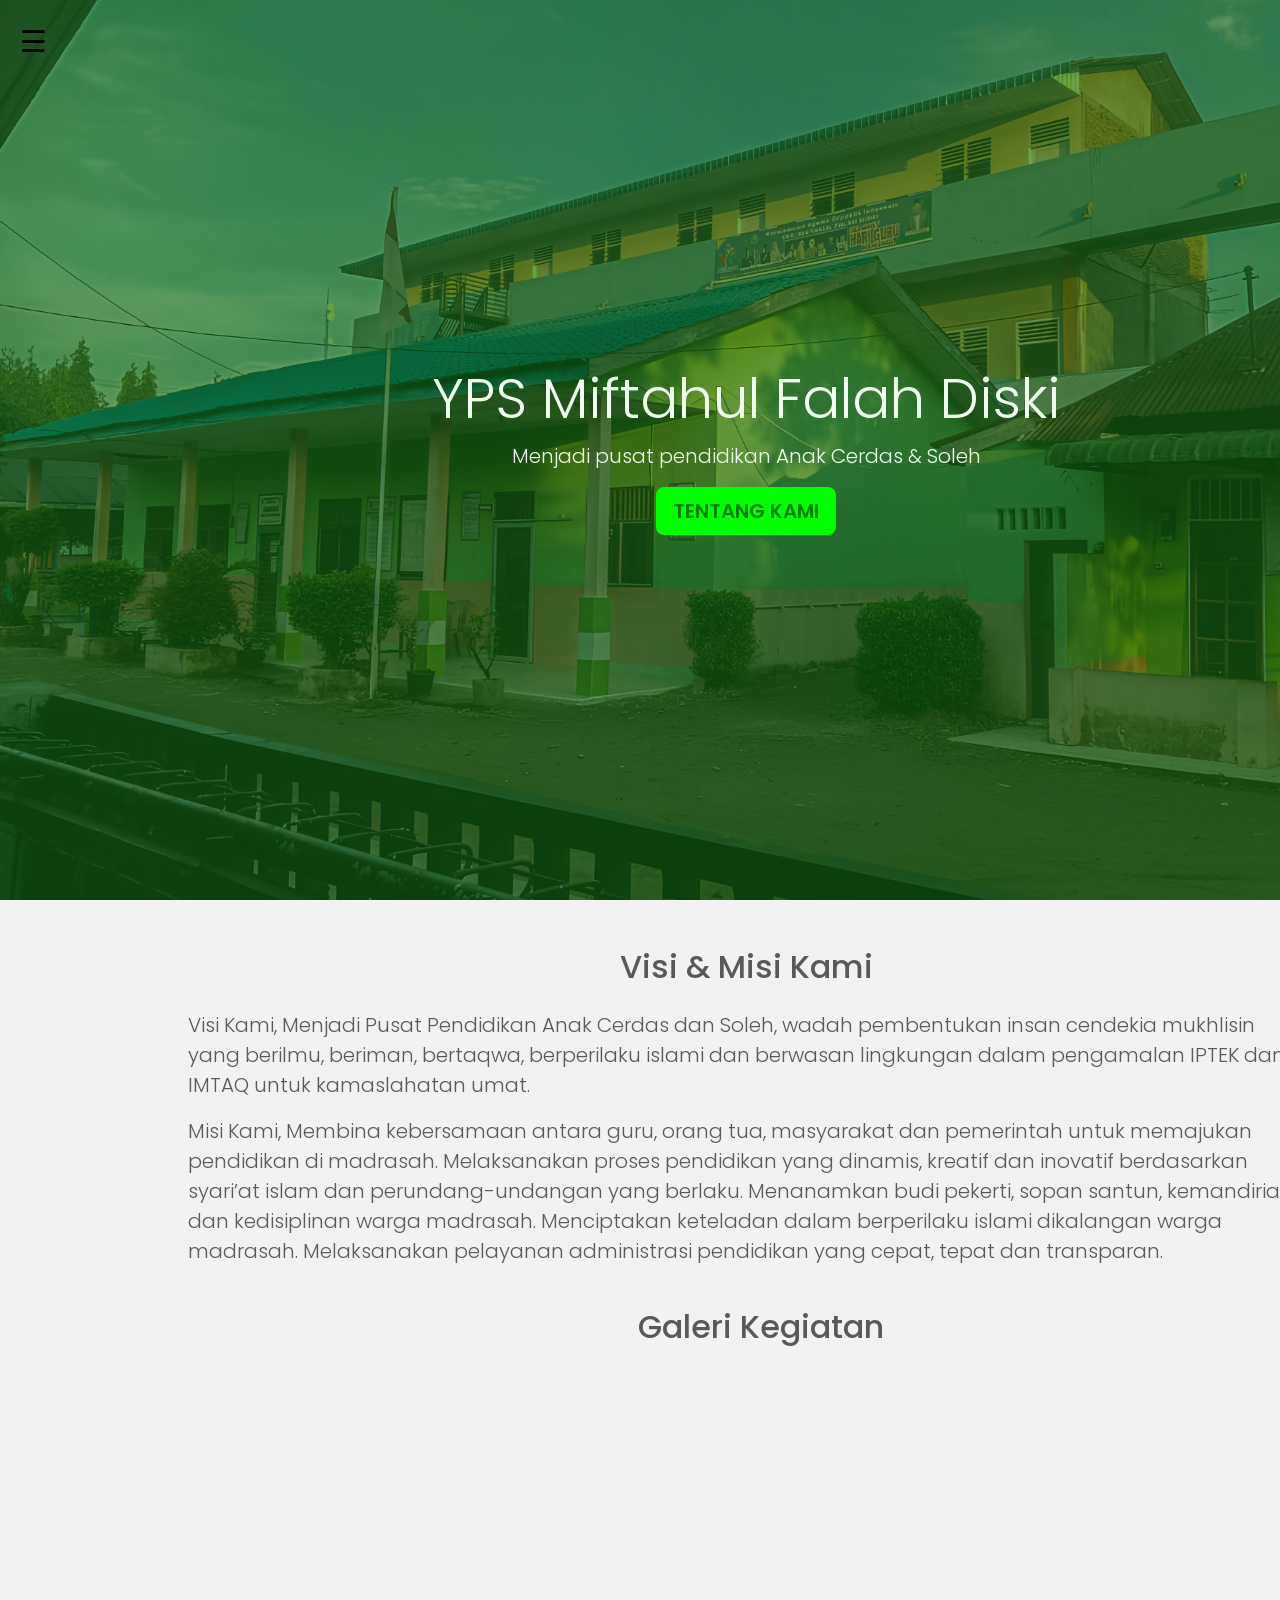
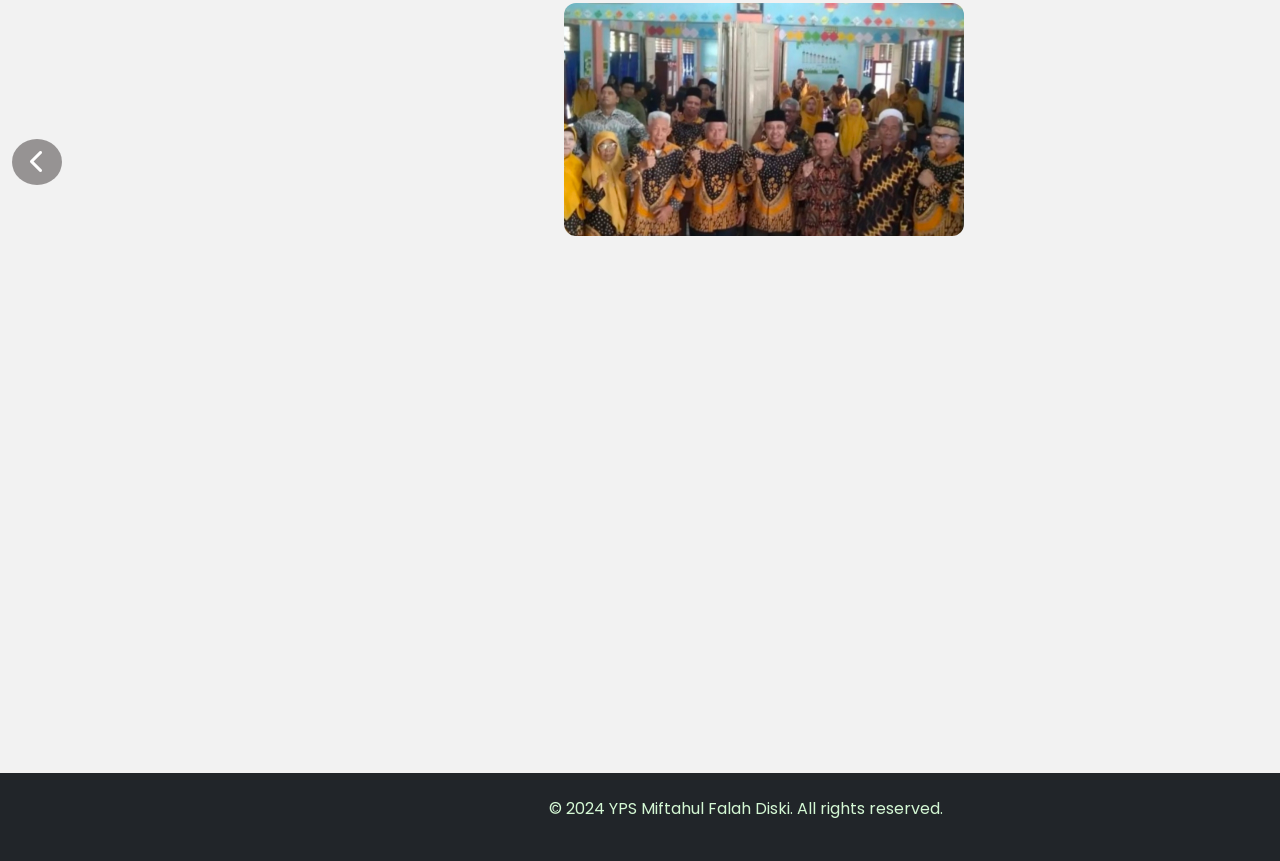
==== index.html @ b6b0d64b "proyek11" ====
<!DOCTYPE html>
<html lang="en">

<head>
    <meta charset="UTF-8">
    <meta name="viewport" content="width=device-width, initial-scale=1.0">
    <title>YPS Miftahul Falah Diski</title>
    <link href="https://cdn.jsdelivr.net/npm/bootstrap@5.3.0/dist/css/bootstrap.min.css" rel="stylesheet" />
    <link href="https://fonts.googleapis.com/css2?family=Poppins:wght@400;600;700&display=swap" rel="stylesheet">
    <link rel="stylesheet" href="assets/style/style.css">
    <link href="https://cdnjs.cloudflare.com/ajax/libs/font-awesome/6.0.0-beta3/css/all.min.css" rel="stylesheet">
</head>

<body>
    <div id="main">
        <span id="openBtn" style="font-size:30px;cursor:pointer;color: rgb(0, 0, 0);" onclick="openNav()">&#9776;</span>

        <!-- Loading Animation -->
        <div id="loading" class="loading">
            <div class="loading-bar"></div>
        </div>

        <div class="d-flex">
            <div id="mySidenav" class="sidenav">
                <a href="#" class="sidebar-link py-3 px-4">Beranda</a>
                <a href="#profile-sekolah" class="sidebar-link  py-3 px-4">Profil Sekolah</a>
                <a href="#siswa" class="sidebar-link  py-3 px-4">Siswa</a>
                <a href="#galeri" class="sidebar-link  py-3 px-4">Galeri Kegiatan</a>
            </div>

            <!-- Content Area -->
            <div class="content flex-grow-1">
                <div class="cover-section text-center ">
                    <div class="container">
                        <h1 class="display-4 font-weight-bold">YPS Miftahul Falah Diski</h1>
                        <p class="lead">Menjadi pusat pendidikan Anak Cerdas & Soleh</p>
                        <a href="#profile-sekolah" class="btn btn-lg font-weight-bold">TENTANG KAMI</a>
                    </div>
                </div>

                <!-- Profil Sekolah Section -->
                <section id="profile-sekolah" class="profile-sekolah py-5">
                    <div class="container">
                        <h2 class="text-center mb-4">Visi & Misi Kami</h2>
                        <div class="row">
                            <div class="text-justify">
                                <p class="lead fade-in">Visi Kami, Menjadi Pusat Pendidikan Anak Cerdas dan Soleh, wadah
                                    pembentukan insan cendekia
                                    mukhlisin yang berilmu, beriman, bertaqwa, berperilaku islami dan berwasan
                                    lingkungan dalam pengamalan IPTEK dan IMTAQ untuk kamaslahatan umat.</p>
                            </div>
                        </div>
                        <div class="row">
                            <div class="text-justify">
                                <p class="lead fade-in">Misi Kami, Membina kebersamaan antara guru, orang tua,
                                    masyarakat dan pemerintah untuk
                                    memajukan pendidikan di madrasah. Melaksanakan proses pendidikan yang dinamis,
                                    kreatif dan inovatif berdasarkan
                                    syari’at islam dan perundang-undangan yang berlaku. Menanamkan budi pekerti, sopan
                                    santun, kemandirian dan kedisiplinan warga
                                    madrasah. Menciptakan keteladan dalam berperilaku islami dikalangan warga madrasah.
                                    Melaksanakan pelayanan administrasi pendidikan yang cepat, tepat dan transparan.</p>
                            </div>
                        </div>
                    </div>
                </section>

                <section id="galery-kegiatan" class="galery py-5">
                    <h2 class="text-center-galery">Galeri Kegiatan</h2>
                    <div class="d-flex justify-content-center align-items-center position-relative">
                        <span id="prevBtn" class="arrow-btn">
                            <i class="fas fa-chevron-left"></i>
                        </span>
                        <div class="card-container">
                            <div class="card-content-container d-flex">
                                <!-- First Card -->
                                <article class="card-article">
                                    <img src="/assets/img/kegiatan4.jpg" alt="image 1" class="card-img">
                                    <div class="card-description-container">
                                        <span class="card-description">Kegiatan Rapat Kerja Pembina</span>
                                        <h2 class="card-title">Sumatera Utara 2024</h2>
                                        <a href="#" class="card-button">Read More</a>
                                    </div>
                                </article>
                
                                <!-- Second Card -->
                                <article class="card-article">
                                    <img src="/assets/img/kegiatan2.jpg" alt="image 2" class="card-img">
                                    <div class="card-description-container">
                                        <span class="card-description">Kegiatan Keagamaan</span>
                                        <h2 class="card-title">Sumatera Utara 2024</h2>
                                        <a href="#" class="card-button">Read More</a>
                                    </div>
                                </article>
                
                                <!-- Third Card -->
                                <article class="card-article">
                                    <img src="/assets/img/kegiatan3.jpg" alt="image 3" class="card-img">
                                    <div class="card-description-container">
                                        <span class="card-description">Kegiatan Kambera</span>
                                        <h2 class="card-title">Sumareta Utara 2024</h2>
                                        <a href="#" class="card-button">Read More</a>
                                    </div>
                                </article>
                            </div>
                        </div>
                        <span id="nextBtn" class="arrow-btn">
                            <i class="fas fa-chevron-right"></i>
                        </span>
                    </div>
                </section>
                
                
                <!-- Footer -->
                <footer class="text-center  py-4 bg-dark">
                    <p>&copy; 2024 YPS Miftahul Falah Diski. All rights reserved.</p>
                </footer>
            </div>
        </div>

        <script src="https://cdn.jsdelivr.net/npm/bootstrap@5.3.0/dist/js/bootstrap.bundle.min.js"></script>
        <script src="script.js"></script>
</body>

</html>
---- assets/style/style.css ----
/*=============== GOOGLE FONTS ===============*/
@import url("https://fonts.googleapis.com/css2?family=Poppins:wght@400;500&display=swap");
/* test font */
@import url('https://fonts.googleapis.com/css2?family=Inter:opsz,wght@14..32,100..900&display=swap');
/*=============== VARIABLES CSS ===============*/
:root {
  /*========== Colors ==========*/
  --first-color: hsl(82, 60%, 28%);
  --title-color: hsl(0, 0%, 15%);
  --text-color: hsl(0, 0%, 35%);
  --body-color: hsl(0, 0%, 95%);
  --container-color: hsl(0, 0%, 100%);

  /*========== Font and typography ==========*/
  --body-font: "Poppins", sans-serif;
}

/*========== Responsive typography ==========*/
@media screen and (min-width: 1120px) {
  :root {
    --h2-font-size: 1.5rem;
    --small-font-size: .875rem;
  }
}

/*=============== BASE ===============*/
* {
  box-sizing: border-box;
  padding: 0;
  margin: 0;
}

body {
  font-family: var(--body-font);
  background-color: var(--body-color);
  color: var(--text-color);
  transition: background-color .5s;
  overflow-x: hidden;
}



/*=============== CARD SECTION (Updated) ===============*/
.card-container {
  transform: translate(0px, -130px);
  display: grid;
  place-items: center;
  margin-inline: 1.5rem;
  padding-block: 5rem;
  margin-left:-5px ;
  
}

.card-content-container {
  display: flex;
  transition: transform 0.5s ease-in-out;
}


.card-content-container {
  display: grid;
  row-gap: 3.5rem;
}

.card-article {
  position: relative;
  overflow: hidden;
}

.card-description-container {
  width: 310px;
  background-color: var(--container-color);
  padding: 1.5rem 2rem;
  box-shadow: 0 8px 24px hsla(0, 0%, 0%, .15);
  border-radius: 1rem;
  position: absolute;
  bottom: -11rem;
  left: 0;
  right: 0;
  margin-inline: auto;
  opacity: 0;
  transition: opacity 1s 1s;
}

.card-description {
  display: block;
  font-size: var(--small-font-size);
  margin-bottom: .25rem;
}

.card-title {
  font-size: var(--h2-font-size);
  font-weight: 500;
  color: var(--title-color);
  margin-bottom: .75rem;
}

.card-button {
  text-decoration: none;
  font-size: var(--small-font-size);
  font-weight: 500;
  color: var(--first-color);
}

.card-button:hover {
  text-decoration: underline;
}

/* Card hover animations */
.card-article:hover .card-description-container {
  animation: show-description 1s forwards;
  opacity: 1;
  transition: opacity .3s;
}

.card-article:hover {
  animation: remove-overflow 2s forwards;
}

.card-article:not(:hover) {
  animation: show-overflow 2s forwards;
}

.card-article:not(:hover) .card-description-container {
  animation: remove-description 1s forwards;
}

/* Card animation */
@keyframes show-description {
  50% {
    transform: translateY(-10rem);
  }

  100% {
    transform: translateY(-7rem);
  }
}

@keyframes remove-overflow {
  to {
    overflow: initial;
  }
}

@keyframes remove-description {
  0% {
    transform: translateY(-7rem);
  }

  50% {
    transform: translateY(-10rem);
  }

  100% {
    transform: translateY(.5rem);
  }
}

@keyframes show-overflow {
  0% {
    overflow: initial;
    pointer-events: none;
  }

  50% {
    overflow: hidden;
  }
}

/*=============== BREAKPOINTS ===============*/
/* For small devices */
@media screen and (max-width: 340px) {
  .card-container {
    margin-inline: 1rem;
    transform: translate(0px, -130px);
  }
  .card-description-container {
    width: 250px;
    padding: 1rem;
  }

  .card-description-container{
  }
}

.card-description-container {
  width: 220px; /* Ukuran lebih kecil */
  background-color: var(--container-color);
  padding: 1rem 1.5rem; /* Padding disesuaikan */
  box-shadow: 0 4px 16px hsla(0, 0%, 0%, 0.1); /* Bayangan lebih ringan */
  border-radius: 0.75rem;
  position: absolute;
  bottom: -12rem; /* Posisi lebih dekat */
  left: 0;
  right: 0;
  margin-inline: auto;
  opacity: 0;
  transition: opacity 0.8s 0.5s; /* Peralihan lebih cepat */
}

@media screen and (min-width: 768px) {
  .card-description-container {
    width: 300px; /* Lebih besar untuk layar menengah */
    padding: 1.25rem 1.75rem;
    bottom: -9rem;
  }
}

@media screen and (min-width: 1190px) {
  .card-description-container {
    width: 320px; /* Ukuran sesuai layar besar */
    left: 500px; /* Penyesuaian posisi */
    bottom: 8;
  }
}


/* For medium devices */
@media screen and (min-width: 768px) {
  .card-content-container {
    grid-template-columns: repeat(2, 1fr);
    column-gap: 1.5rem;    
  }

  

  .sidenav {
    width: 100%;
  }


  
}



.text-center h2{
  position: relative;
  top: 500px;
}

.text-center-galery{
 position: relative;
 top: -70px;
 text-align: center;
}

.profile-sekolah {
  padding: 30px;
}

.cover-section {
  background: url('/assets/img/gambar.jpg') no-repeat center center/cover;
  height: 100vh;
  display: flex;
  justify-content: center;
  align-items: center;
  position: relative;
}

.cover-section .btn {
  background-color: #00ff00;
  color: green;
  font-weight: 600;
}

.cover-section::before {
  content: '';
  position: absolute;
  top: 0;
  left: 0;
  right: 0;
  bottom: 0;
  background: rgba(15, 102, 15, 0.6);
  z-index: 1;
}

.cover-section .container {
  z-index: 2;
  color: #f0fff0;
}

footer {
  background-color: #2e8b57;
  color: #d4f8d4;
  padding: 10px;
  text-align: center;
}

.galeri h2 {
  color: black;
  
}

#Kegiatan-img {
  max-width: 539px;
}

#galery-kegiatan {
  margin-left: 30px;
}

.custom-card {
  border: none;
  display: inline-block;
  border-radius: 10px;
  overflow: hidden;
  box-shadow: 0 4px 6px rgba(0, 0, 0, 0.1);
  margin: 7px;
  width: 400px;
}

/* hapus */

.date-badge {
  top: 10px;
  right: 10px;
  background-color: #17a2b8;
  color: white;
  border-radius: 8px;
  text-align: center;
  padding: 4px 8px;
  font-weight: bold;
}

.date-badge .date-day {
  font-size: 1.5rem;
  display: block;
  line-height: 1.2;
}

.date-badge .date-month {
  font-size: 0.8rem;
  text-transform: uppercase;
}

.card-author {
  font-size: 0.9rem;
  font-weight: bold;
}

.card-text {
  margin-top: 10px;
  margin-bottom: 15px;
}

/* sini mgkn */

#openBtn {
  position: fixed;
  top: 20px;
  left: 20px;
  z-index: 1000;
  /* Menjaga agar tombol tetap di atas konten lain */
}

.sidenav {
  height: 100%;
  width: 0;
  position: fixed;
  z-index: 999;
  top: 0;
  left: 0;
  background: rgb(12, 87, 59);
  overflow-x: hidden;
  transition: 0.5s;
  padding-top: 60px;
}

.sidenav a {
  padding: 8px 8px 8px 32px;
  text-decoration: none;
  font-size: 25px;
  color: whitesmoke;
  display: block;
  transition: 0.3s;
  font-weight: 100;
}

.sidenav a:hover {
  color: #f1f1f1;
}

.sidenav .closebtn {
  position: absolute;
  top: 0;
  right: 2/5px;
  font-size: 36px;
  margin-left: 50px;
}

#main {
  transition: margin-left .5s;
}

@media screen and (max-width: 390px) {
 .sidenav{
  align-items: none;
  display: none;
 }

 .sidebar{
  align-items: none;
  display: none;
 }

  .card-img{
    position: relative;
    width: 92%;    
  }

  .card-article{

  }
}

.card-list .card-item .card-link{
  width: 400px;
  display: block;
  background-color: #e87878;
  padding: 18px;
  border-radius: 12px;
  text-decoration: none;
  box-shadow: 0 10px 10px 10px rgba(0, 0, 0, 0.5);
}

.card-list .card-item{
  list-style: none;
}

.card-link .card-item .card-image{
   width: 100%;
   aspect-ratio: 16 / 9;
   object-fit: cover;
   border-radius: 10px;
}

.card-list .card-link .badge{
  color: #5372F0;
  padding: 8px 16px;
  font-size: 0.95rem;
  font-weight: 500;
  background: #DDE4FF;
  width: fit-content;
  margin: 16px 0 18px ;
  border-radius: 25px;
}

.card-list .card-link .card-title{
  font-size: 1.19rem;
  color: #000;
  font-weight: 600;
}

.card-list .card-link .card-button{
  height: 35px;
  width: 35px;
  color: #5372F0;
  border-radius: 50%;
  margin: 30px 0 5px;
  background: none;
  cursor: pointer;
  border: 2px solid #5372F0;
  transform: rotate(-45deg);
}

/* lain */

.card-container {
  width: 100%;
  max-width: 90%; /* Sesuaikan untuk layar lebar */
  overflow: hidden; /* Tetap menyembunyikan elemen di luar */
  position: relative;
}

.card-content-container {
  display: flex;
  gap: -4rem;
  transition: transform 1s ease-in-out;
  will-change: transform; /* Optimalisasi performa */
}

.card-article {
  flex: 0 0 100%; /* Ukuran card penuh dalam container */
  max-width: 100%; /* Responsif untuk layar kecil */
  text-align: center;
}

.arrow-btn {
  position: absolute;
  top: 0%;
  transform: translateY(-50%);
  background-color: rgba(60, 54, 54, 0.5);
  color: white;
  font-size: 1.5rem;
  padding: 5px;
  border-radius: 50%;
  cursor: pointer;
  z-index: 10;
}

.arrow-btn:hover {
  background-color: rgba(0, 0, 0, 0.8);
}

#prevBtn {
  left: -18px;
  width: 55px;
  text-align: center;
  position: relative;
  top: -90px;

}

#nextBtn {
  right: 10px;
  width: 55px;
  text-align: center;
  position: relative;
  top: -90px;
}



.card-img{
  border-radius: 12px;
}

@media screen and (min-width: 1190px) {
    .card-img{
      width: 400px;
      position: relative;
      top: 50px;
      border-radius: 12px;
    }

    .card-description-container{
      position: relative;
      left: 427px;
    }

    #nextBtn {
      right: 35px;
    
    }

    .card-container {
      margin-left: 2%;
      height: 100vh;
    }
  
    .card-content-container {
      grid-template-columns: repeat(3, 1fr);
      margin-right: 20px;
    }
  
    .card-description-container {
      margin-left: 35px;
      width: 385px;
      padding-inline: 2.5rem;
    }
 }
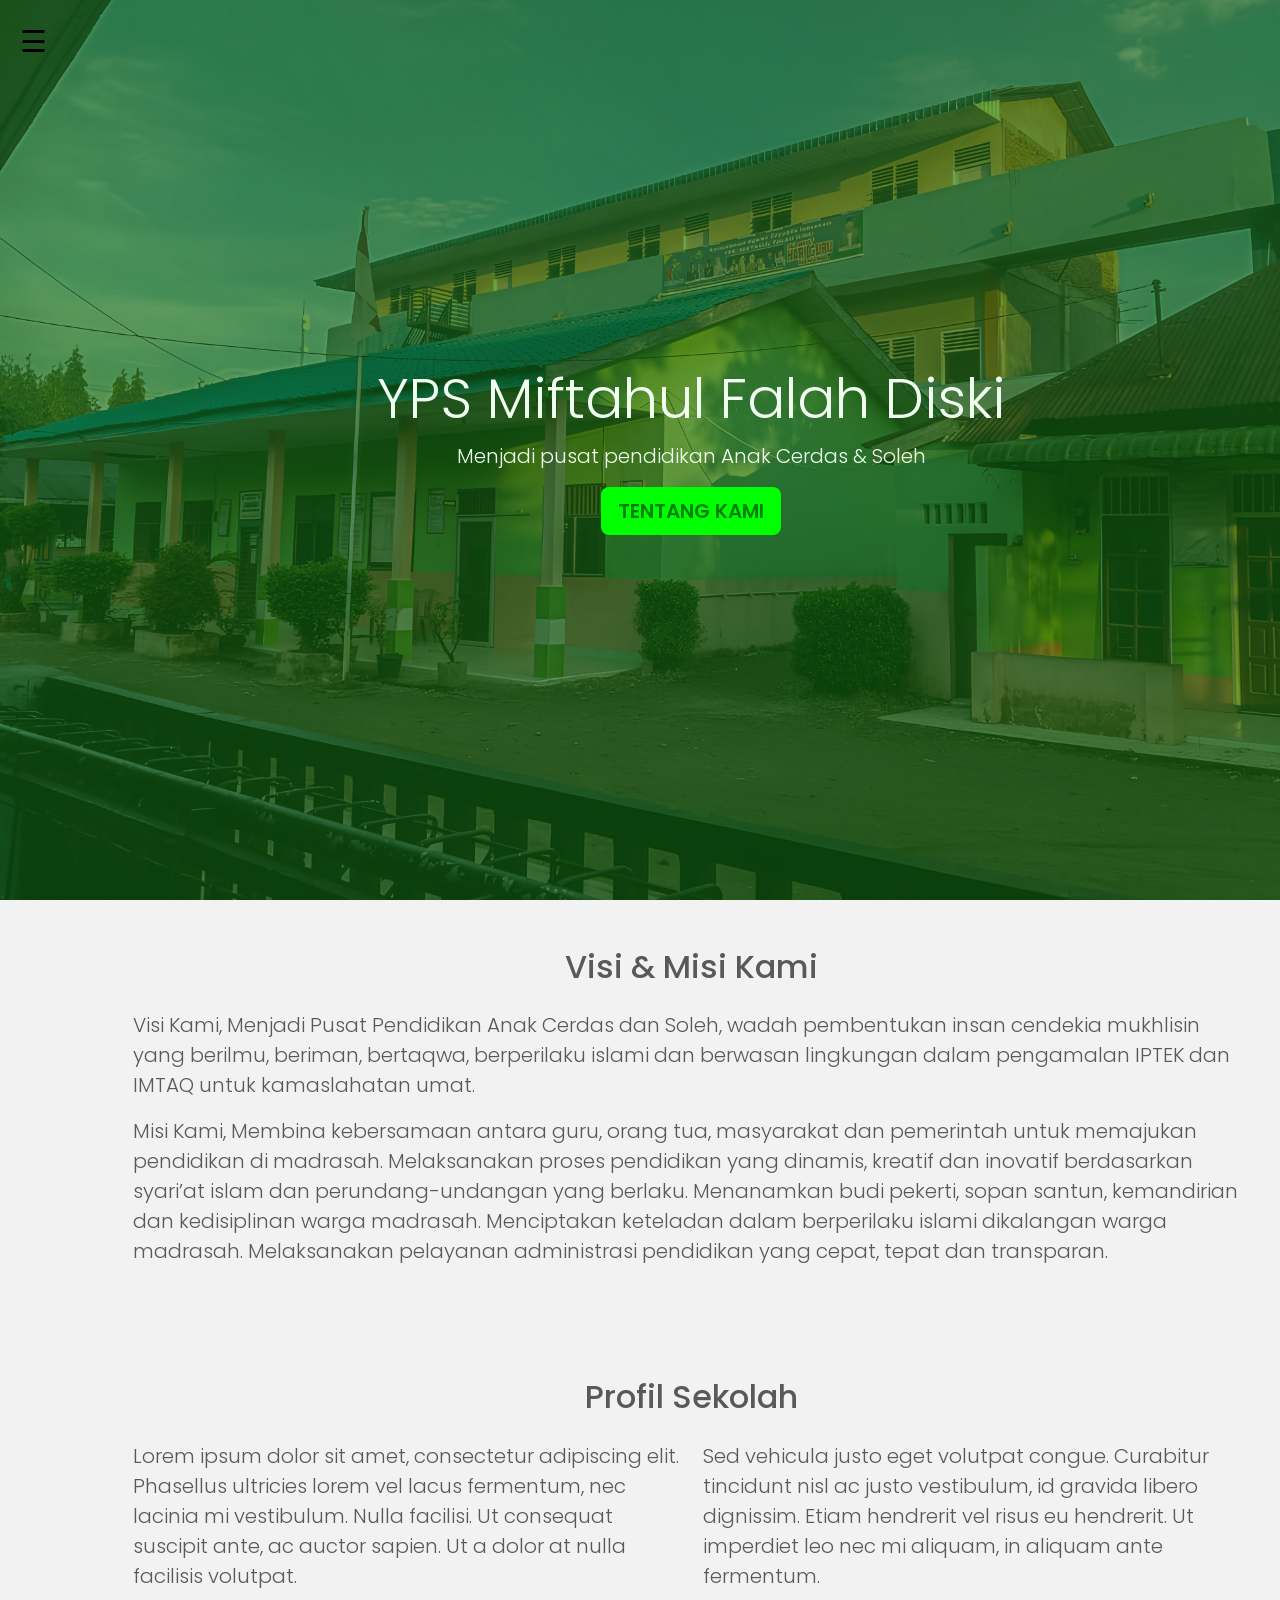
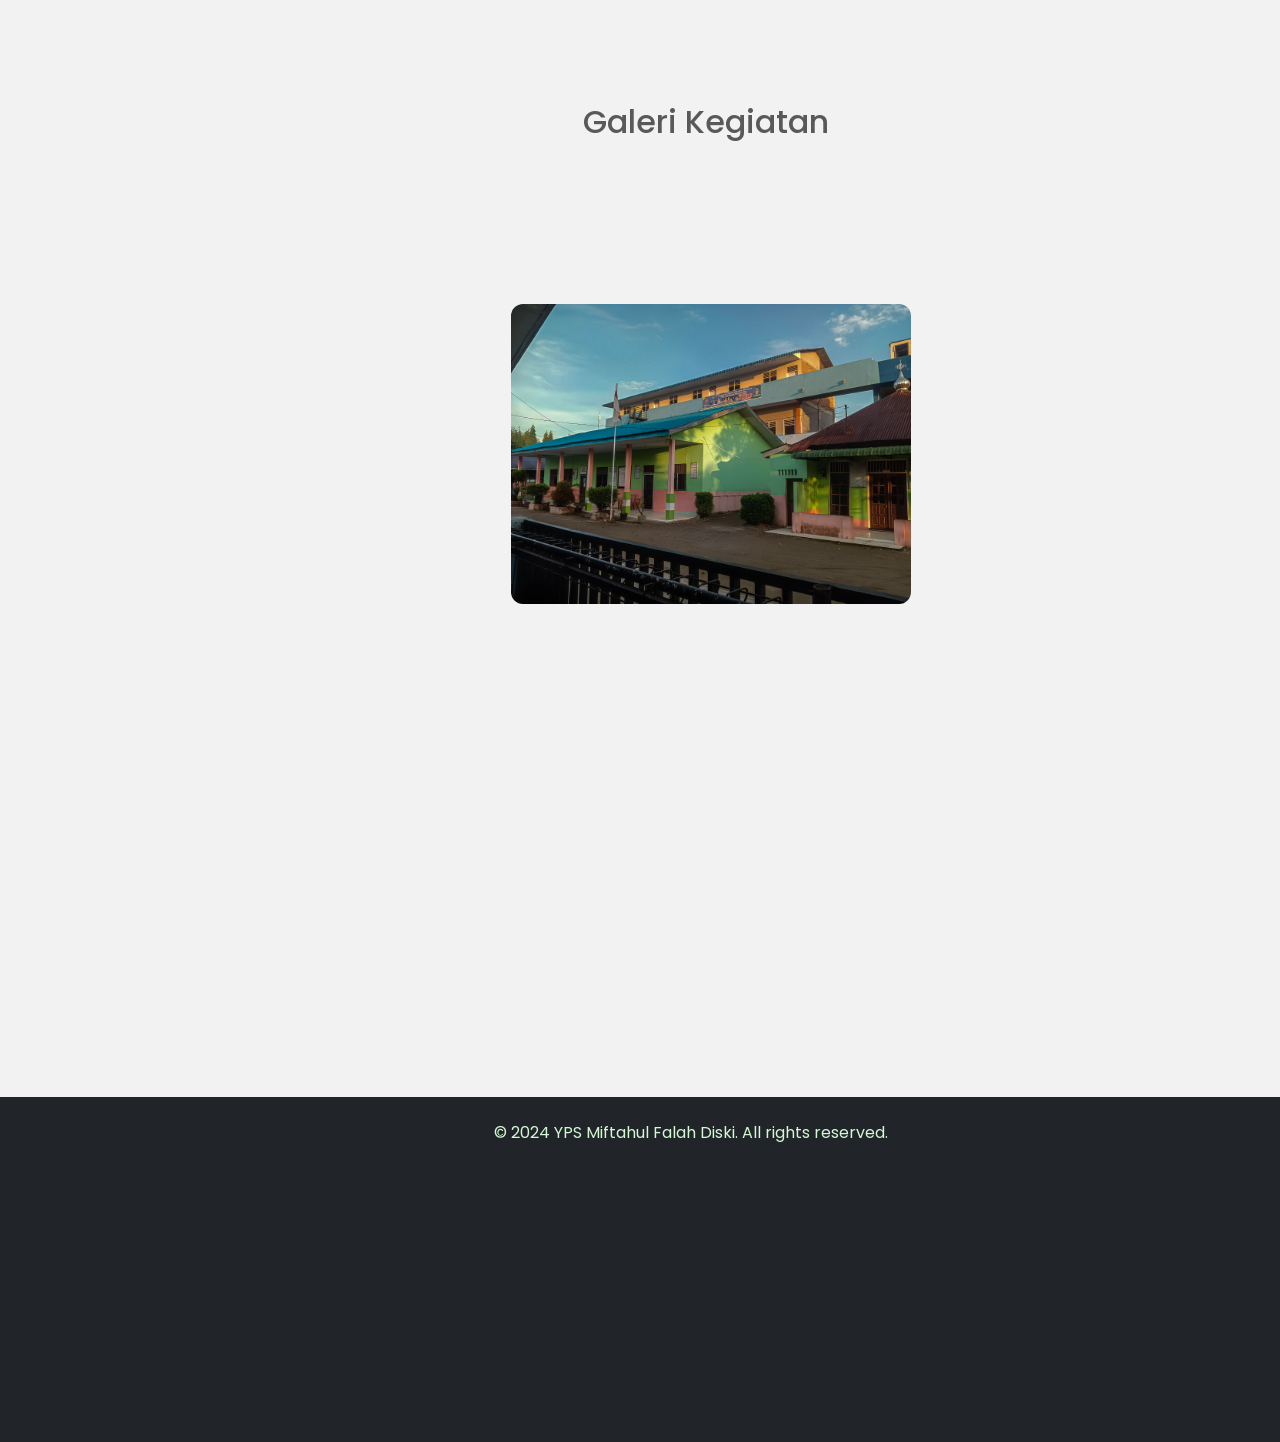
==== commit 418c2616: "footer" ====
--- a/index.html
+++ b/index.html
@@ -30,7 +30,7 @@
 
             <!-- Content Area -->
             <div class="content flex-grow-1">
-                <div class="cover-section text-center ">
+                <div class="cover-section text-center">
                     <div class="container">
                         <h1 class="display-4 font-weight-bold">YPS Miftahul Falah Diski</h1>
                         <p class="lead">Menjadi pusat pendidikan Anak Cerdas & Soleh</p>
@@ -65,55 +65,65 @@
                     </div>
                 </section>
 
-                <section id="galery-kegiatan" class="galery py-5">
-                    <h2 class="text-center-galery">Galeri Kegiatan</h2>
-                    <div class="d-flex justify-content-center align-items-center position-relative">
-                        <span id="prevBtn" class="arrow-btn">
-                            <i class="fas fa-chevron-left"></i>
-                        </span>
-                        <div class="card-container">
-                            <div class="card-content-container d-flex">
-                                <!-- First Card -->
-                                <article class="card-article">
-                                    <img src="/assets/img/kegiatan4.jpg" alt="image 1" class="card-img">
-                                    <div class="card-description-container">
-                                        <span class="card-description">Kegiatan Rapat Kerja Pembina</span>
-                                        <h2 class="card-title">Sumatera Utara 2024</h2>
-                                        <a href="#" class="card-button">Read More</a>
-                                    </div>
-                                </article>
-                
-                                <!-- Second Card -->
-                                <article class="card-article">
-                                    <img src="/assets/img/kegiatan2.jpg" alt="image 2" class="card-img">
-                                    <div class="card-description-container">
-                                        <span class="card-description">Kegiatan Keagamaan</span>
-                                        <h2 class="card-title">Sumatera Utara 2024</h2>
-                                        <a href="#" class="card-button">Read More</a>
-                                    </div>
-                                </article>
-                
-                                <!-- Third Card -->
-                                <article class="card-article">
-                                    <img src="/assets/img/kegiatan3.jpg" alt="image 3" class="card-img">
-                                    <div class="card-description-container">
-                                        <span class="card-description">Kegiatan Kambera</span>
-                                        <h2 class="card-title">Sumareta Utara 2024</h2>
-                                        <a href="#" class="card-button">Read More</a>
-                                    </div>
-                                </article>
+                <section id="" class="profile-sekolah py-5">
+                    <div class="container">
+                        <h2 class="text-center mb-4">Profil Sekolah</h2>
+                        <div class="row">
+                            <div class="col-md-6">
+                                <p class="lead fade-in">Lorem ipsum dolor sit amet, consectetur adipiscing elit.
+                                    Phasellus ultricies lorem vel lacus fermentum, nec lacinia mi vestibulum. Nulla
+                                    facilisi. Ut consequat suscipit ante, ac auctor sapien. Ut a dolor at nulla
+                                    facilisis volutpat.</p>
+                            </div>
+                            <div class="col-md-6">
+                                <p class="lead fade-in">Sed vehicula justo eget volutpat congue. Curabitur tincidunt
+                                    nisl ac justo vestibulum, id gravida libero dignissim. Etiam hendrerit vel risus eu
+                                    hendrerit. Ut imperdiet leo nec mi aliquam, in aliquam ante fermentum.</p>
                             </div>
                         </div>
-                        <span id="nextBtn" class="arrow-btn">
-                            <i class="fas fa-chevron-right"></i>
-                        </span>
                     </div>
                 </section>
-                
-                
+
+                <section id="galery-kegiatan" class="galery py-5 ">
+                    <h2 class="text-center">Galeri Kegiatan</h2>
+                    <div class="card-container">
+                        <div class="card-content-container">
+                            <article class="card-article">
+                                <img src="/assets/img/gambar.jpg" alt="image" class="card-img">
+
+                                <div class="card-description-container">
+                                    <span class="card-description">Vancouver Mountains, Canada</span>
+                                    <h2 class="card-title">The Great Path</h2>
+                                    <a href="#" class="card-button">Read More</a>
+                                </div>
+                            </article>
+
+                            <article class="card-article">
+                                <img src="/assets/img/gambar.jpg" alt="image" class="card-img">
+
+                                <div class="card-description-container">
+                                    <span class="card-description">San Francisco, USA</span>
+                                    <h2 class="card-title">City Lights</h2>
+                                    <a href="#" class="card-button">Read More</a>
+                                </div>
+                            </article>
+
+                            <article class="card-article">
+                                <img src="/assets/img/gambar.jpg" alt="image" class="card-img">
+
+                                <div class="card-description-container">
+                                    <span class="card-description">San Francisco, USA</span>
+                                    <h2 class="card-title">City Lights</h2>
+                                    <a href="#" class="card-button">Read More</a>
+                                </div>
+                            </article>
+                        </div>
+                    </div>
+                </section>
                 <!-- Footer -->
                 <footer class="text-center  py-4 bg-dark">
                     <p>&copy; 2024 YPS Miftahul Falah Diski. All rights reserved.</p>
+                    <iframe src="https://www.google.com/maps/embed?pb=!1m14!1m8!1m3!1d15927.691931491338!2d98.5520034!3d3.6051062!3m2!1i1024!2i768!4f13.1!3m3!1m2!1s0x30312941ba62814f%3A0x29a9edb53d498e25!2sYPS%20Miftahul%20Falah%20Diski!5e0!3m2!1sid!2sid!4v1732156043352!5m2!1sid!2sid" width="400" height="250" style="border:0;" allowfullscreen="" loading="lazy" referrerpolicy="no-referrer-when-downgrade"></iframe>
                 </footer>
             </div>
         </div>
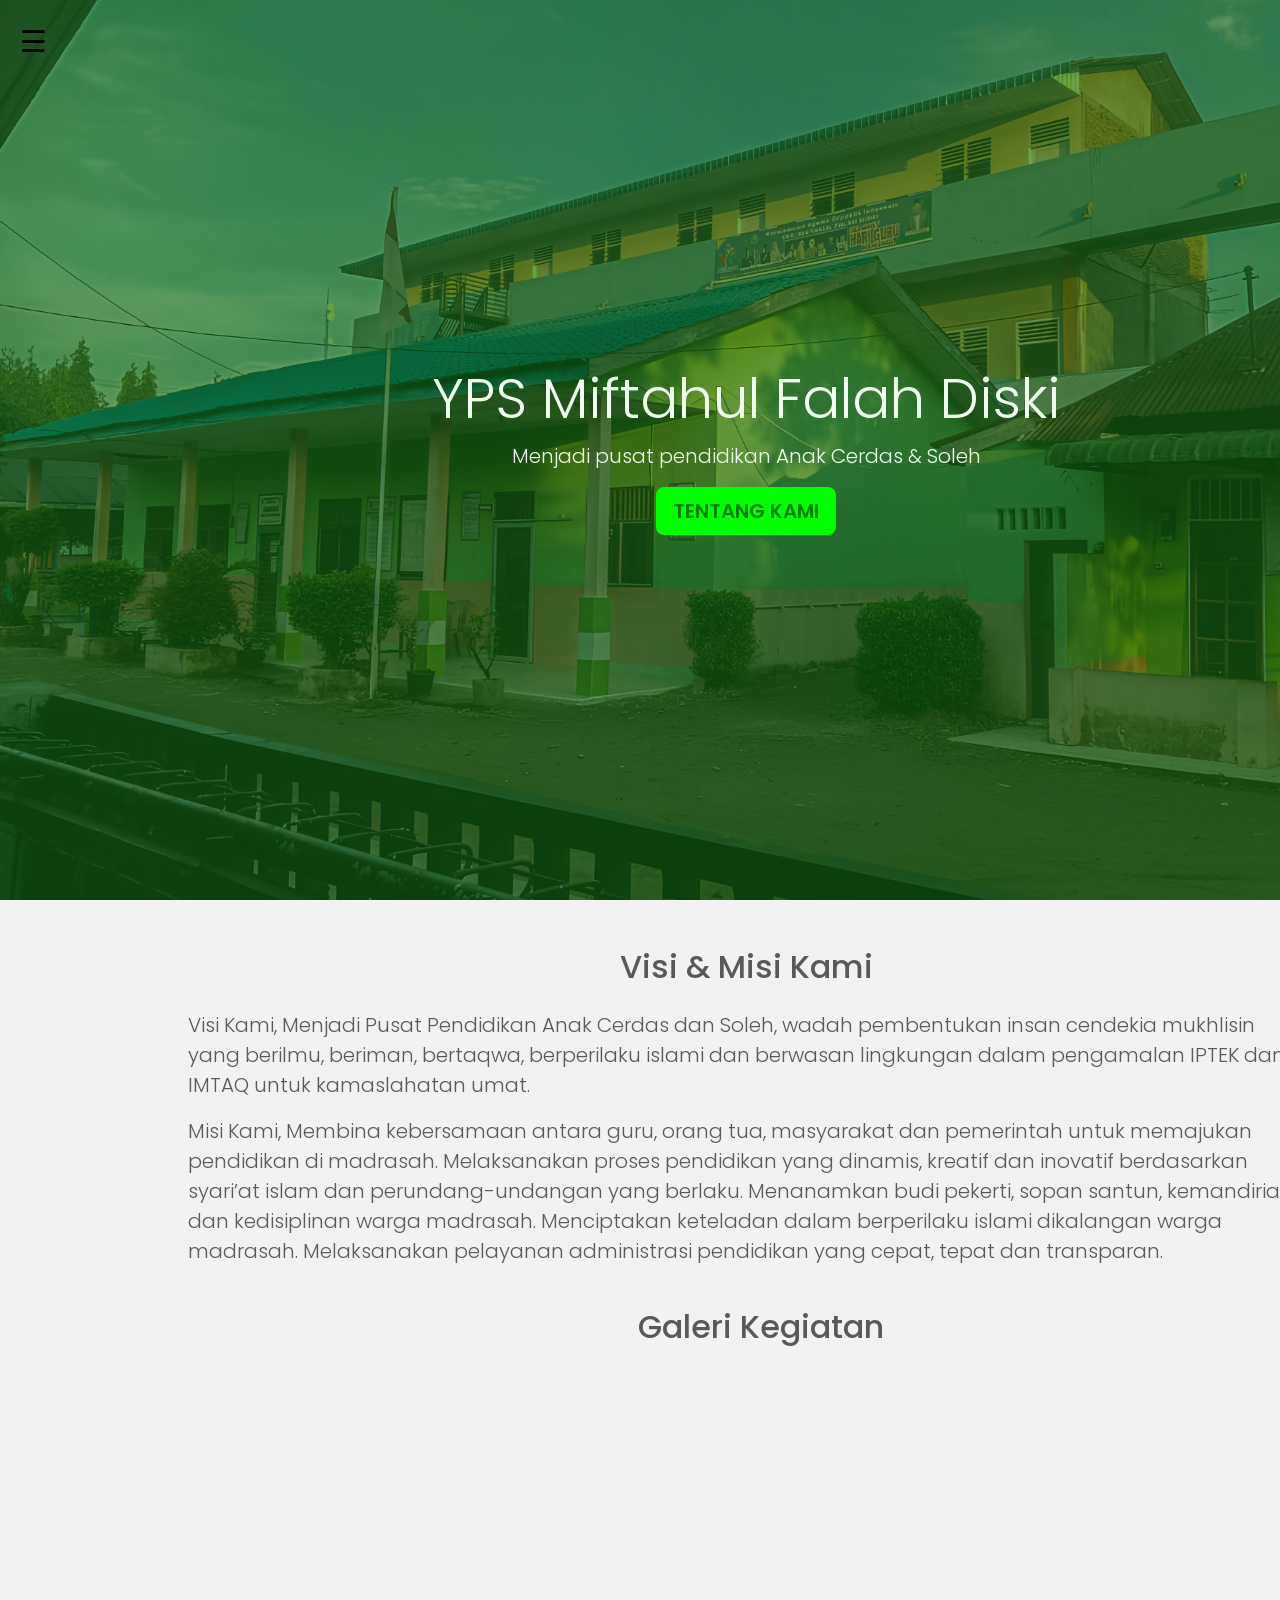
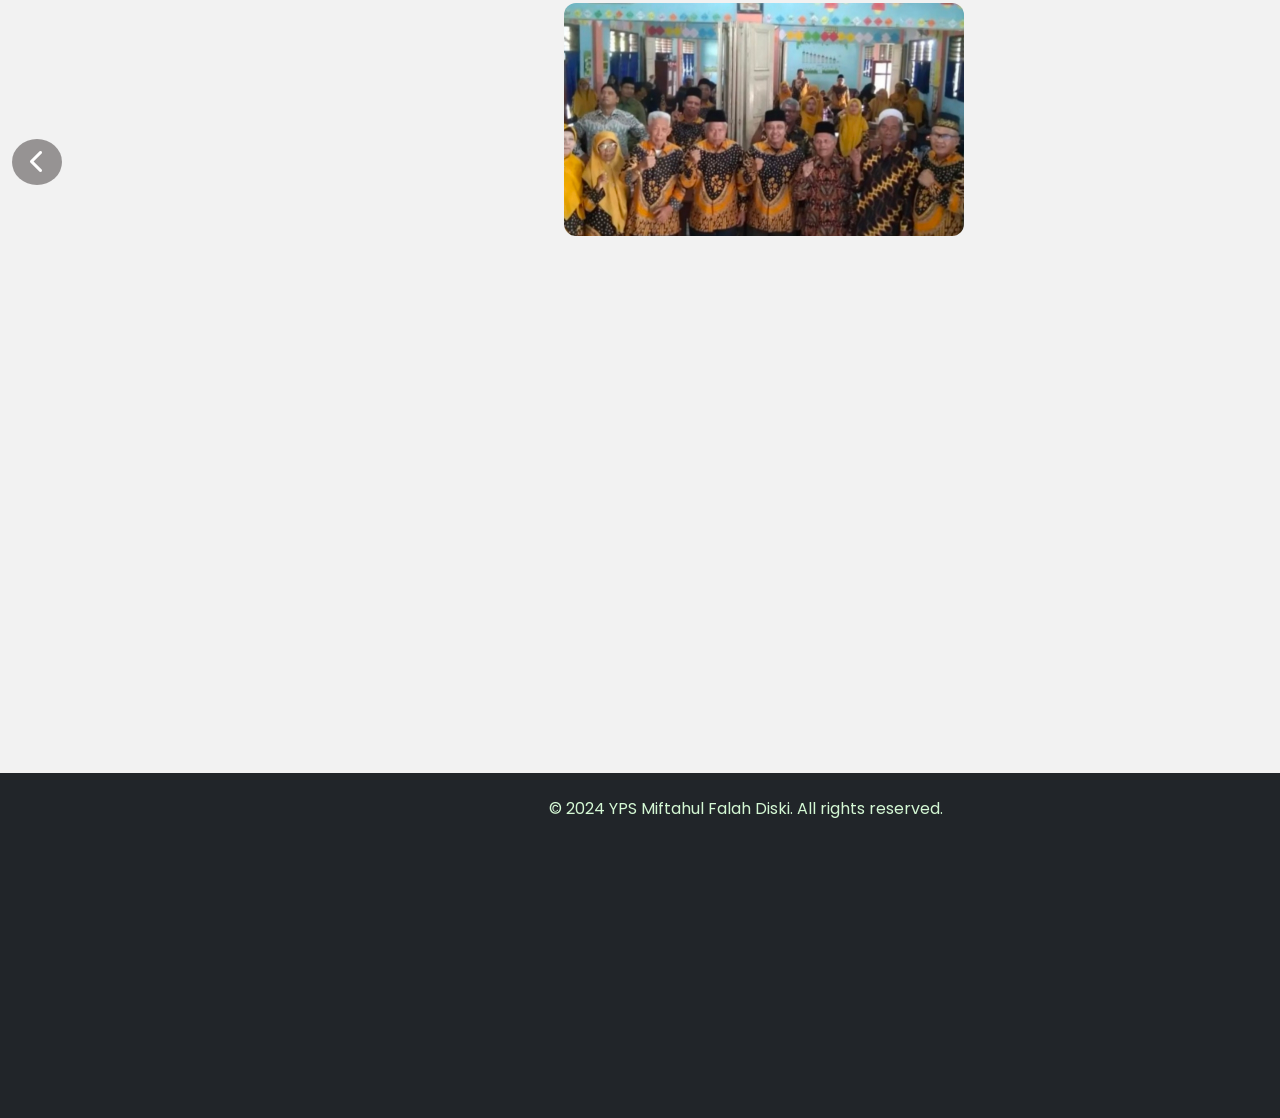
==== commit 89572a71: "Merge branch 'main' of https://github.com/Pandjieem/Sekolah-Proyek" ====
--- a/index.html
+++ b/index.html
@@ -65,61 +65,52 @@
                     </div>
                 </section>
 
-                <section id="" class="profile-sekolah py-5">
-                    <div class="container">
-                        <h2 class="text-center mb-4">Profil Sekolah</h2>
-                        <div class="row">
-                            <div class="col-md-6">
-                                <p class="lead fade-in">Lorem ipsum dolor sit amet, consectetur adipiscing elit.
-                                    Phasellus ultricies lorem vel lacus fermentum, nec lacinia mi vestibulum. Nulla
-                                    facilisi. Ut consequat suscipit ante, ac auctor sapien. Ut a dolor at nulla
-                                    facilisis volutpat.</p>
-                            </div>
-                            <div class="col-md-6">
-                                <p class="lead fade-in">Sed vehicula justo eget volutpat congue. Curabitur tincidunt
-                                    nisl ac justo vestibulum, id gravida libero dignissim. Etiam hendrerit vel risus eu
-                                    hendrerit. Ut imperdiet leo nec mi aliquam, in aliquam ante fermentum.</p>
+                <section id="galery-kegiatan" class="galery py-5">
+                    <h2 class="text-center-galery">Galeri Kegiatan</h2>
+                    <div class="d-flex justify-content-center align-items-center position-relative">
+                        <span id="prevBtn" class="arrow-btn">
+                            <i class="fas fa-chevron-left"></i>
+                        </span>
+                        <div class="card-container">
+                            <div class="card-content-container d-flex">
+                                <!-- First Card -->
+                                <article class="card-article">
+                                    <img src="/assets/img/kegiatan4.jpg" alt="image 1" class="card-img">
+                                    <div class="card-description-container">
+                                        <span class="card-description">Kegiatan Rapat Kerja Pembina</span>
+                                        <h2 class="card-title">Sumatera Utara 2024</h2>
+                                        <a href="#" class="card-button">Read More</a>
+                                    </div>
+                                </article>
+                
+                                <!-- Second Card -->
+                                <article class="card-article">
+                                    <img src="/assets/img/kegiatan2.jpg" alt="image 2" class="card-img">
+                                    <div class="card-description-container">
+                                        <span class="card-description">Kegiatan Keagamaan</span>
+                                        <h2 class="card-title">Sumatera Utara 2024</h2>
+                                        <a href="#" class="card-button">Read More</a>
+                                    </div>
+                                </article>
+                
+                                <!-- Third Card -->
+                                <article class="card-article">
+                                    <img src="/assets/img/kegiatan3.jpg" alt="image 3" class="card-img">
+                                    <div class="card-description-container">
+                                        <span class="card-description">Kegiatan Kambera</span>
+                                        <h2 class="card-title">Sumareta Utara 2024</h2>
+                                        <a href="#" class="card-button">Read More</a>
+                                    </div>
+                                </article>
                             </div>
                         </div>
+                        <span id="nextBtn" class="arrow-btn">
+                            <i class="fas fa-chevron-right"></i>
+                        </span>
                     </div>
                 </section>
-
-                <section id="galery-kegiatan" class="galery py-5 ">
-                    <h2 class="text-center">Galeri Kegiatan</h2>
-                    <div class="card-container">
-                        <div class="card-content-container">
-                            <article class="card-article">
-                                <img src="/assets/img/gambar.jpg" alt="image" class="card-img">
-
-                                <div class="card-description-container">
-                                    <span class="card-description">Vancouver Mountains, Canada</span>
-                                    <h2 class="card-title">The Great Path</h2>
-                                    <a href="#" class="card-button">Read More</a>
-                                </div>
-                            </article>
-
-                            <article class="card-article">
-                                <img src="/assets/img/gambar.jpg" alt="image" class="card-img">
-
-                                <div class="card-description-container">
-                                    <span class="card-description">San Francisco, USA</span>
-                                    <h2 class="card-title">City Lights</h2>
-                                    <a href="#" class="card-button">Read More</a>
-                                </div>
-                            </article>
-
-                            <article class="card-article">
-                                <img src="/assets/img/gambar.jpg" alt="image" class="card-img">
-
-                                <div class="card-description-container">
-                                    <span class="card-description">San Francisco, USA</span>
-                                    <h2 class="card-title">City Lights</h2>
-                                    <a href="#" class="card-button">Read More</a>
-                                </div>
-                            </article>
-                        </div>
-                    </div>
-                </section>
+                
+                
                 <!-- Footer -->
                 <footer class="text-center  py-4 bg-dark">
                     <p>&copy; 2024 YPS Miftahul Falah Diski. All rights reserved.</p>
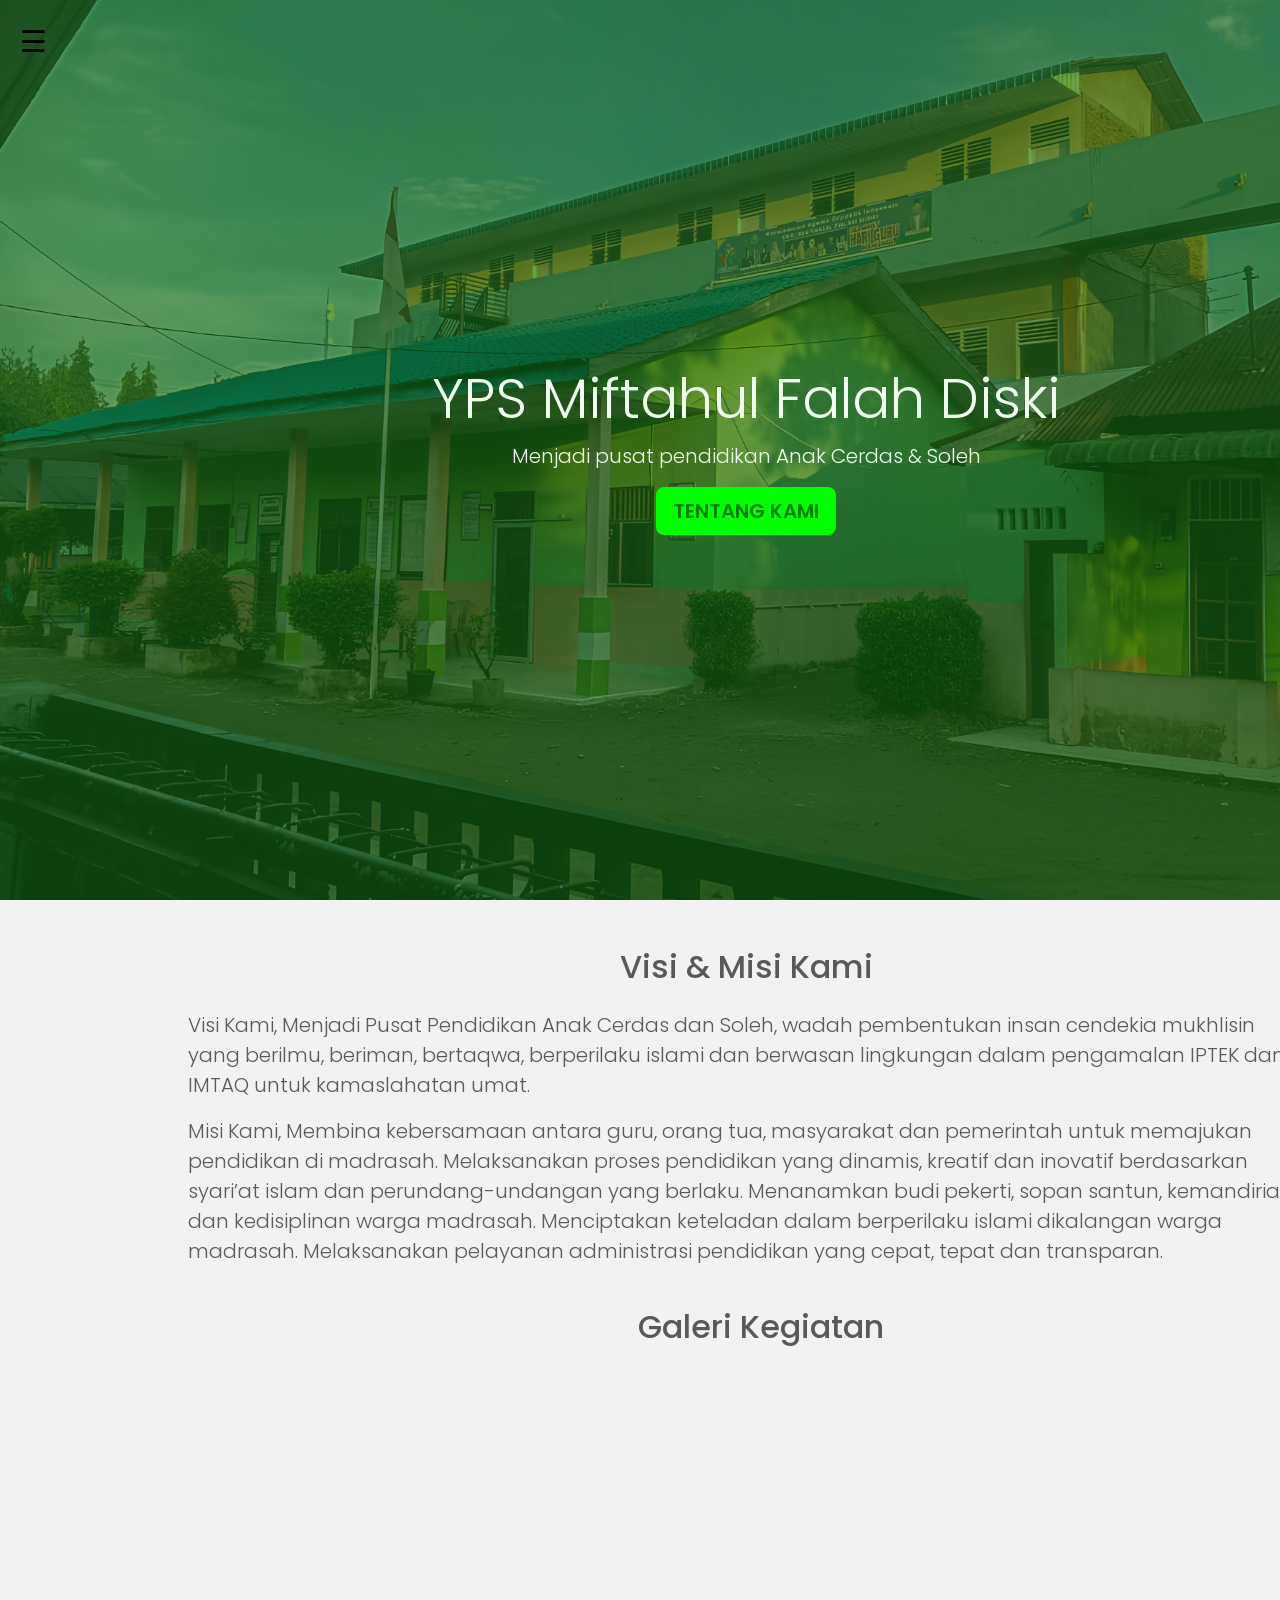
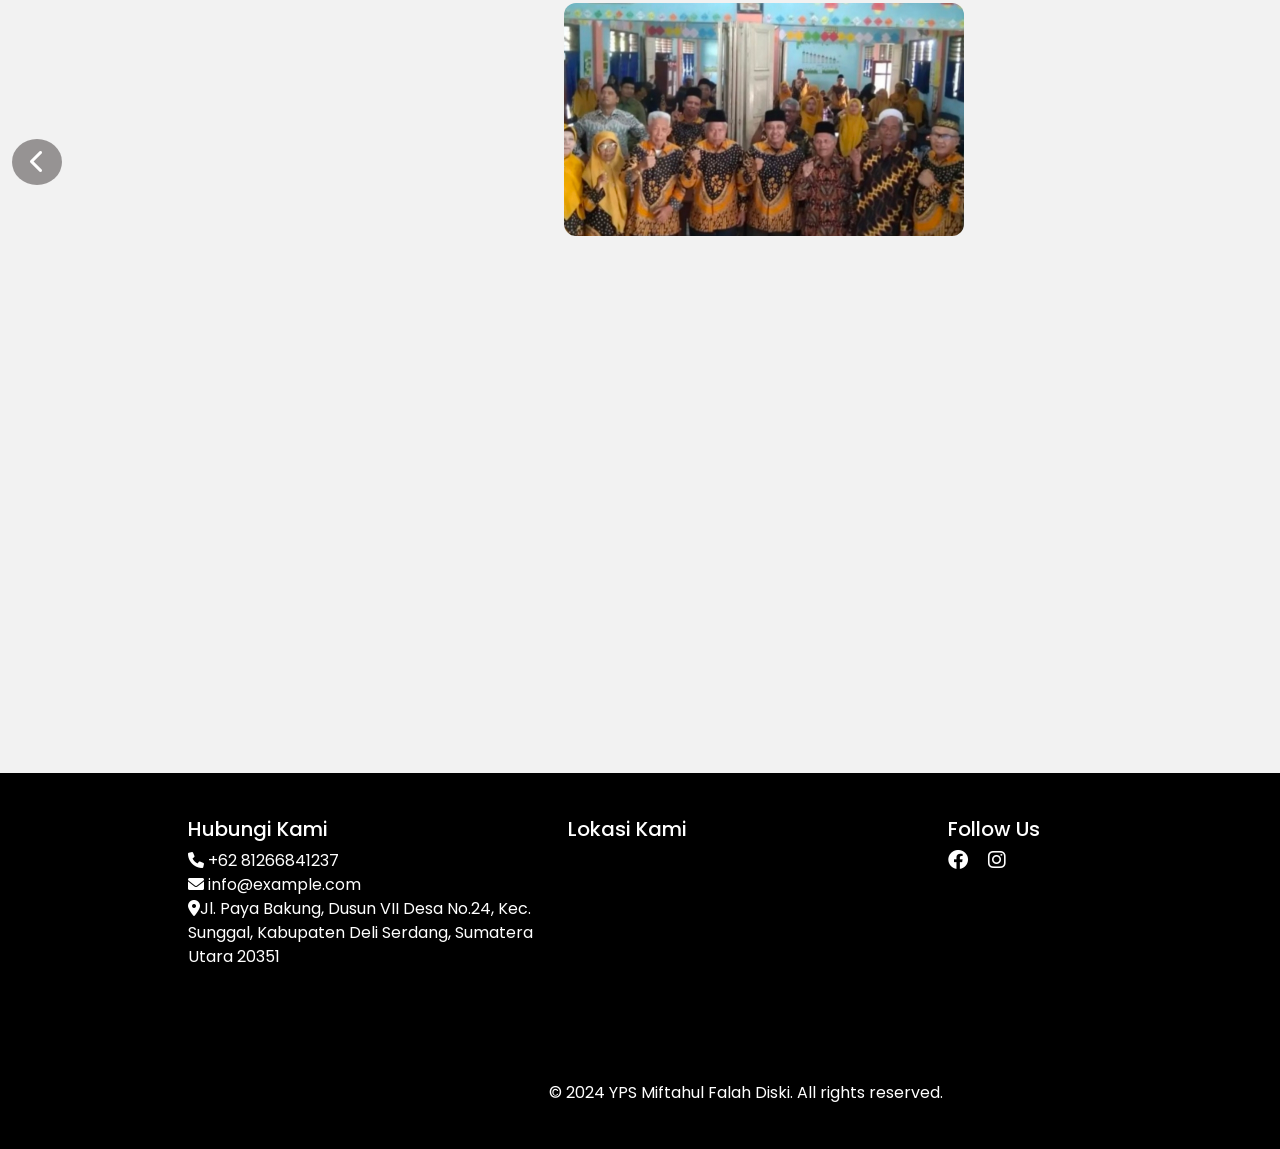
==== commit 2f65b32a: "Footer" ====
--- a/index.html
+++ b/index.html
@@ -82,7 +82,7 @@
                                         <a href="#" class="card-button">Read More</a>
                                     </div>
                                 </article>
-                
+
                                 <!-- Second Card -->
                                 <article class="card-article">
                                     <img src="/assets/img/kegiatan2.jpg" alt="image 2" class="card-img">
@@ -92,7 +92,7 @@
                                         <a href="#" class="card-button">Read More</a>
                                     </div>
                                 </article>
-                
+
                                 <!-- Third Card -->
                                 <article class="card-article">
                                     <img src="/assets/img/kegiatan3.jpg" alt="image 3" class="card-img">
@@ -109,14 +109,49 @@
                         </span>
                     </div>
                 </section>
+
+
+                <!-- Footer -->
+                <footer class="footer bg-black text-center text-md-start">
+                    <div class="container py-4">
+                        <div class="row">
+                            <!-- Section 1: Contact Info -->
+                            <div class="col-md-4 mb-3">
+                                <h5>Hubungi Kami</h5>
+                                <ul class="list-unstyled">
+                                    <li><i class="fas fa-phone"></i> +62 81266841237</li>
+                                    <li><i class="fas fa-envelope"></i> info@example.com</li>
+                                    <li><i class="fas fa-map-marker-alt"></i>Jl. Paya Bakung, Dusun VII Desa No.24, Kec. Sunggal, Kabupaten Deli Serdang, Sumatera Utara 20351</li>
+                                </ul>
+                            </div>
                 
+                            <!-- Section 2: Google Map -->
+                            <div class="col-md-4 mb-3">
+                                <h5>Lokasi Kami</h5>
+                                <div class="map-container">
+                                    <iframe src="https://www.google.com/maps/embed?pb=!1m14!1m8!1m3!1d15927.691931491338!2d98.5520034!3d3.6051062!3m2!1i1024!2i768!4f13.1!3m3!1m2!1s0x30312941ba62814f%3A0x29a9edb53d498e25!2sYPS%20Miftahul%20Falah%20Diski!5e0!3m2!1sid!2sid!4v1732157735641!5m2!1sid!2sid"     width="100%" 
+                                        height="100%" 
+                                        style="border:0;" 
+                                        allowfullscreen="" 
+                                        loading="lazy">
+                                    </iframe>
+                                </div>
+                            </div>
                 
-                <!-- Footer -->
-                <footer class="text-center  py-4 bg-dark">
-                    <p>&copy; 2024 YPS Miftahul Falah Diski. All rights reserved.</p>
-                    <iframe src="https://www.google.com/maps/embed?pb=!1m14!1m8!1m3!1d15927.691931491338!2d98.5520034!3d3.6051062!3m2!1i1024!2i768!4f13.1!3m3!1m2!1s0x30312941ba62814f%3A0x29a9edb53d498e25!2sYPS%20Miftahul%20Falah%20Diski!5e0!3m2!1sid!2sid!4v1732156043352!5m2!1sid!2sid" width="400" height="250" style="border:0;" allowfullscreen="" loading="lazy" referrerpolicy="no-referrer-when-downgrade"></iframe>
+                            <!-- Section 3: Social Media -->
+                            <div class="col-md-4 mb-3">
+                                <h5>Follow Us</h5>
+                                <div>
+                                    <a href="#" class="me-3"><i class="fab fa-facebook fa-lg"></i></a>
+                                    <a href="#" class="me-3"><i class="fab fa-instagram fa-lg"></i></a>
+                                </div>
+                            </div>
+                        </div>
+                        <div class="text-center mt-3">
+                            <p class="mb-0">&copy; 2024 YPS Miftahul Falah Diski. All rights reserved.</p>
+                        </div>
+                    </div>
                 </footer>
-            </div>
         </div>
 
         <script src="https://cdn.jsdelivr.net/npm/bootstrap@5.3.0/dist/js/bootstrap.bundle.min.js"></script>
--- a/assets/style/style.css
+++ b/assets/style/style.css
@@ -2,6 +2,7 @@
 @import url("https://fonts.googleapis.com/css2?family=Poppins:wght@400;500&display=swap");
 /* test font */
 @import url('https://fonts.googleapis.com/css2?family=Inter:opsz,wght@14..32,100..900&display=swap');
+
 /*=============== VARIABLES CSS ===============*/
 :root {
   /*========== Colors ==========*/
@@ -47,8 +48,8 @@
   place-items: center;
   margin-inline: 1.5rem;
   padding-block: 5rem;
-  margin-left:-5px ;
-  
+  margin-left: -5px;
+
 }
 
 .card-content-container {
@@ -174,33 +175,39 @@
     margin-inline: 1rem;
     transform: translate(0px, -130px);
   }
+
   .card-description-container {
     width: 250px;
     padding: 1rem;
   }
 
-  .card-description-container{
-  }
+  .card-description-container {}
 }
 
 .card-description-container {
-  width: 220px; /* Ukuran lebih kecil */
+  width: 220px;
+  /* Ukuran lebih kecil */
   background-color: var(--container-color);
-  padding: 1rem 1.5rem; /* Padding disesuaikan */
-  box-shadow: 0 4px 16px hsla(0, 0%, 0%, 0.1); /* Bayangan lebih ringan */
+  padding: 1rem 1.5rem;
+  /* Padding disesuaikan */
+  box-shadow: 0 4px 16px hsla(0, 0%, 0%, 0.1);
+  /* Bayangan lebih ringan */
   border-radius: 0.75rem;
   position: absolute;
-  bottom: -12rem; /* Posisi lebih dekat */
+  bottom: -12rem;
+  /* Posisi lebih dekat */
   left: 0;
   right: 0;
   margin-inline: auto;
   opacity: 0;
-  transition: opacity 0.8s 0.5s; /* Peralihan lebih cepat */
+  transition: opacity 0.8s 0.5s;
+  /* Peralihan lebih cepat */
 }
 
 @media screen and (min-width: 768px) {
   .card-description-container {
-    width: 300px; /* Lebih besar untuk layar menengah */
+    width: 300px;
+    /* Lebih besar untuk layar menengah */
     padding: 1.25rem 1.75rem;
     bottom: -9rem;
   }
@@ -208,8 +215,10 @@
 
 @media screen and (min-width: 1190px) {
   .card-description-container {
-    width: 320px; /* Ukuran sesuai layar besar */
-    left: 500px; /* Penyesuaian posisi */
+    width: 320px;
+    /* Ukuran sesuai layar besar */
+    left: 500px;
+    /* Penyesuaian posisi */
     bottom: 8;
   }
 }
@@ -219,30 +228,30 @@
 @media screen and (min-width: 768px) {
   .card-content-container {
     grid-template-columns: repeat(2, 1fr);
-    column-gap: 1.5rem;    
-  }
-
-  
+    column-gap: 1.5rem;
+  }
+
+
 
   .sidenav {
     width: 100%;
   }
 
 
-  
-}
-
-
-
-.text-center h2{
+
+}
+
+
+
+.text-center h2 {
   position: relative;
   top: 500px;
 }
 
-.text-center-galery{
- position: relative;
- top: -70px;
- text-align: center;
+.text-center-galery {
+  position: relative;
+  top: -70px;
+  text-align: center;
 }
 
 .profile-sekolah {
@@ -289,7 +298,7 @@
 
 .galeri h2 {
   color: black;
-  
+
 }
 
 #Kegiatan-img {
@@ -394,27 +403,25 @@
 }
 
 @media screen and (max-width: 390px) {
- .sidenav{
-  align-items: none;
-  display: none;
- }
-
- .sidebar{
-  align-items: none;
-  display: none;
- }
-
-  .card-img{
+  .sidenav {
+    align-items: none;
+    display: none;
+  }
+
+  .sidebar {
+    align-items: none;
+    display: none;
+  }
+
+  .card-img {
     position: relative;
-    width: 92%;    
-  }
-
-  .card-article{
-
-  }
-}
-
-.card-list .card-item .card-link{
+    width: 92%;
+  }
+
+  .card-article {}
+}
+
+.card-list .card-item .card-link {
   width: 400px;
   display: block;
   background-color: #e87878;
@@ -424,35 +431,35 @@
   box-shadow: 0 10px 10px 10px rgba(0, 0, 0, 0.5);
 }
 
-.card-list .card-item{
+.card-list .card-item {
   list-style: none;
 }
 
-.card-link .card-item .card-image{
-   width: 100%;
-   aspect-ratio: 16 / 9;
-   object-fit: cover;
-   border-radius: 10px;
-}
-
-.card-list .card-link .badge{
+.card-link .card-item .card-image {
+  width: 100%;
+  aspect-ratio: 16 / 9;
+  object-fit: cover;
+  border-radius: 10px;
+}
+
+.card-list .card-link .badge {
   color: #5372F0;
   padding: 8px 16px;
   font-size: 0.95rem;
   font-weight: 500;
   background: #DDE4FF;
   width: fit-content;
-  margin: 16px 0 18px ;
+  margin: 16px 0 18px;
   border-radius: 25px;
 }
 
-.card-list .card-link .card-title{
+.card-list .card-link .card-title {
   font-size: 1.19rem;
   color: #000;
   font-weight: 600;
 }
 
-.card-list .card-link .card-button{
+.card-list .card-link .card-button {
   height: 35px;
   width: 35px;
   color: #5372F0;
@@ -468,8 +475,10 @@
 
 .card-container {
   width: 100%;
-  max-width: 90%; /* Sesuaikan untuk layar lebar */
-  overflow: hidden; /* Tetap menyembunyikan elemen di luar */
+  max-width: 90%;
+  /* Sesuaikan untuk layar lebar */
+  overflow: hidden;
+  /* Tetap menyembunyikan elemen di luar */
   position: relative;
 }
 
@@ -477,12 +486,15 @@
   display: flex;
   gap: -4rem;
   transition: transform 1s ease-in-out;
-  will-change: transform; /* Optimalisasi performa */
+  will-change: transform;
+  /* Optimalisasi performa */
 }
 
 .card-article {
-  flex: 0 0 100%; /* Ukuran card penuh dalam container */
-  max-width: 100%; /* Responsif untuk layar kecil */
+  flex: 0 0 100%;
+  /* Ukuran card penuh dalam container */
+  max-width: 100%;
+  /* Responsif untuk layar kecil */
   text-align: center;
 }
 
@@ -522,41 +534,59 @@
 
 
 
-.card-img{
+.card-img {
   border-radius: 12px;
 }
 
 @media screen and (min-width: 1190px) {
-    .card-img{
-      width: 400px;
-      position: relative;
-      top: 50px;
-      border-radius: 12px;
-    }
-
-    .card-description-container{
-      position: relative;
-      left: 427px;
-    }
-
-    #nextBtn {
-      right: 35px;
-    
-    }
-
-    .card-container {
-      margin-left: 2%;
-      height: 100vh;
-    }
-  
-    .card-content-container {
-      grid-template-columns: repeat(3, 1fr);
-      margin-right: 20px;
-    }
-  
-    .card-description-container {
-      margin-left: 35px;
-      width: 385px;
-      padding-inline: 2.5rem;
-    }
- }+  .card-img {
+    width: 400px;
+    position: relative;
+    top: 50px;
+    border-radius: 12px;
+  }
+
+  .card-description-container {
+    position: relative;
+    left: 427px;
+  }
+
+  #nextBtn {
+    right: 35px;
+
+  }
+
+  .card-container {
+    margin-left: 2%;
+    height: 100vh;
+  }
+
+  .card-content-container {
+    grid-template-columns: repeat(3, 1fr);
+    margin-right: 20px;
+  }
+
+  .card-description-container {
+    margin-left: 35px;
+    width: 385px;
+    padding-inline: 2.5rem;
+  }
+}
+
+.footer {
+  color: white;
+  padding: 20px 0;
+}
+
+.footer a {
+  color: #ffffff;
+  text-decoration: none;
+}
+
+.footer a:hover {
+  text-decoration: underline;
+}
+
+.map-container {
+  height: 200px;
+}
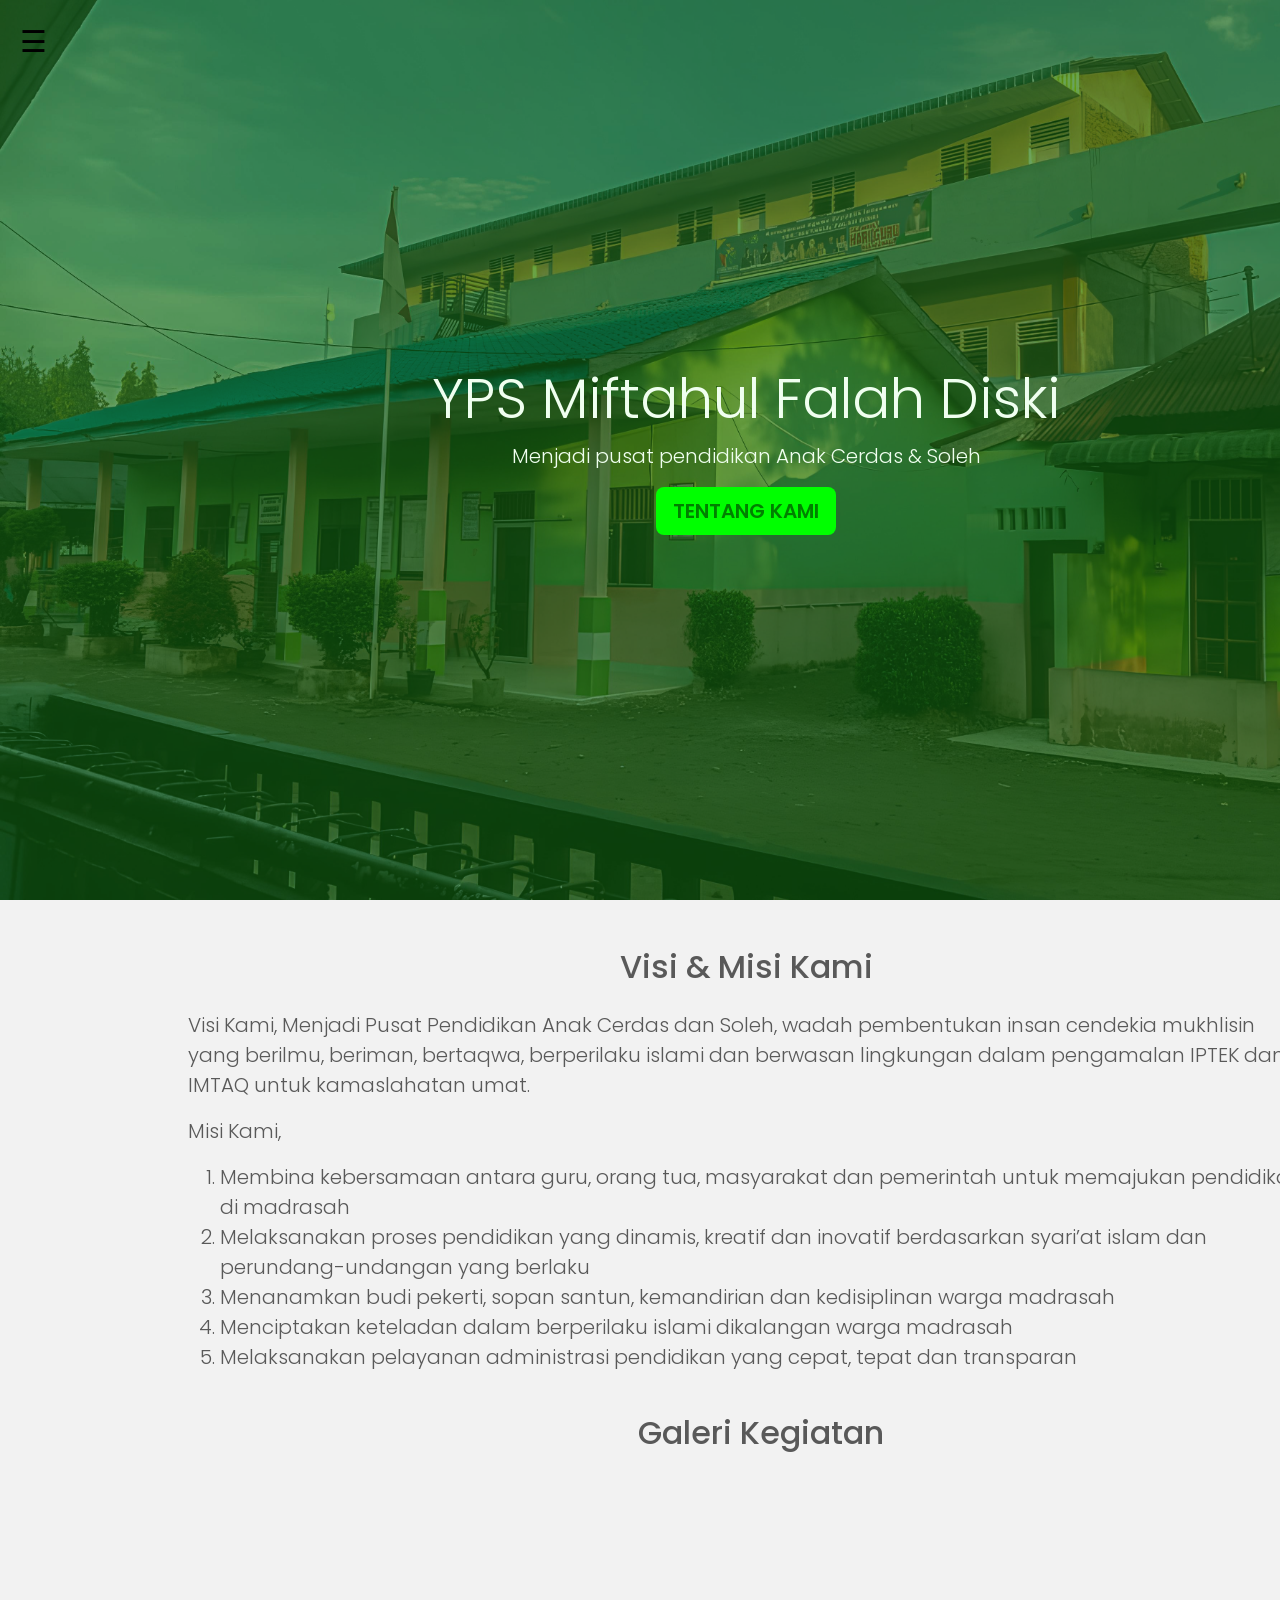
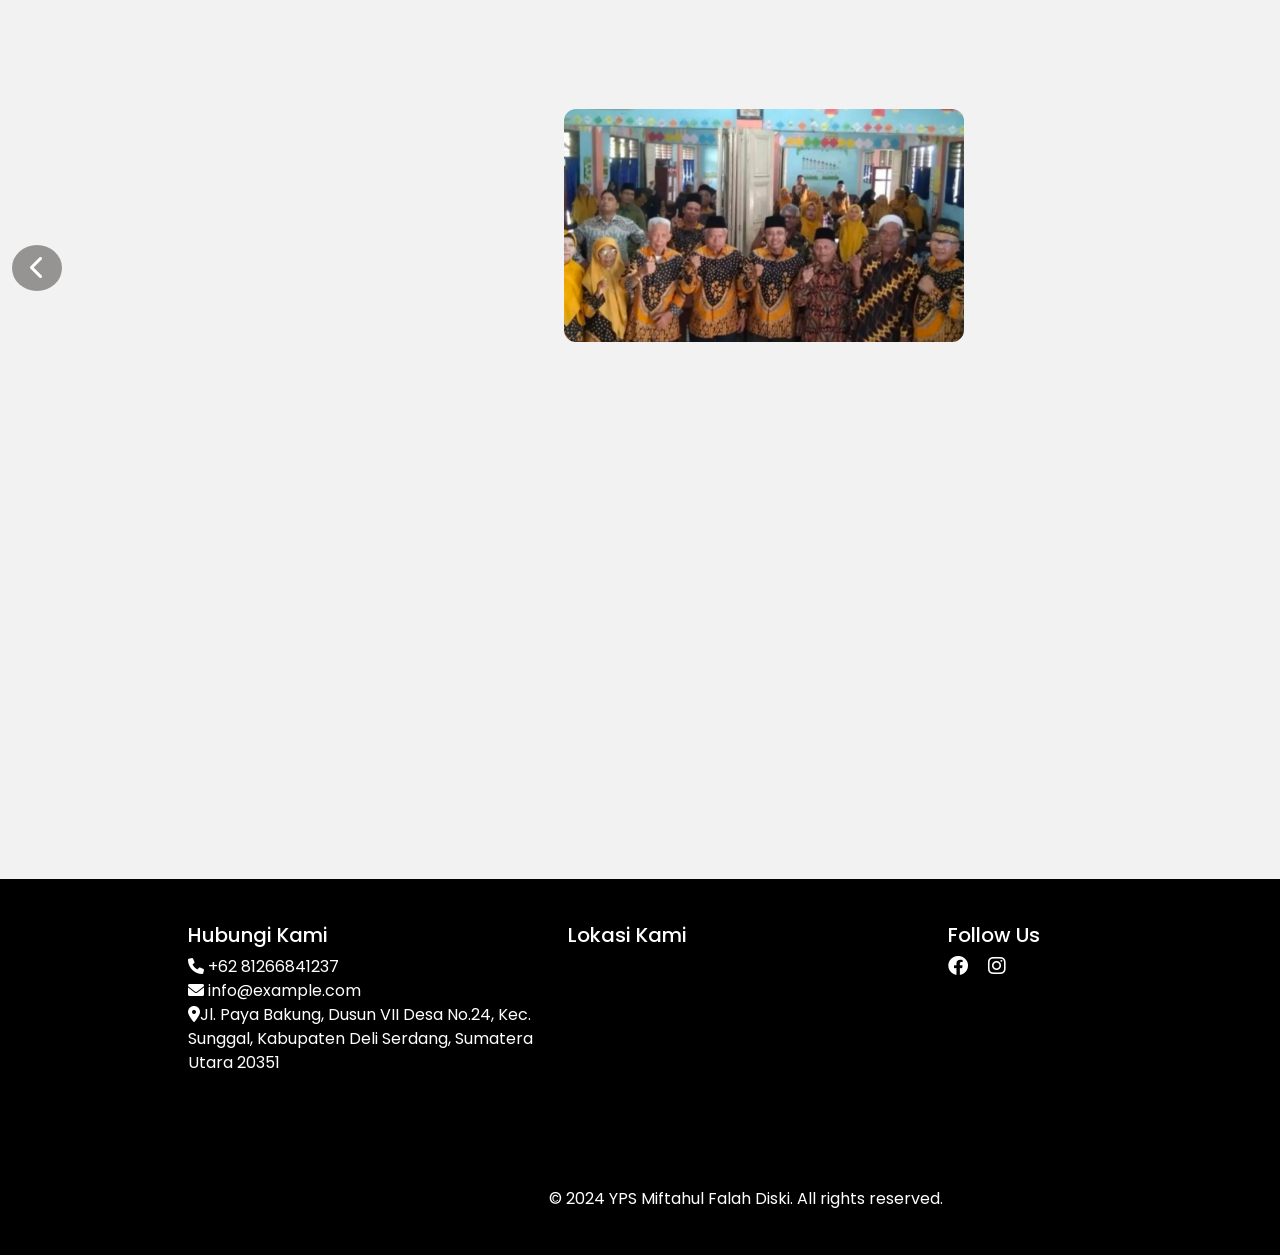
==== commit f0824527: "perbaikin dikit" ====
--- a/index.html
+++ b/index.html
@@ -24,8 +24,8 @@
             <div id="mySidenav" class="sidenav">
                 <a href="#" class="sidebar-link py-3 px-4">Beranda</a>
                 <a href="#profile-sekolah" class="sidebar-link  py-3 px-4">Profil Sekolah</a>
-                <a href="#siswa" class="sidebar-link  py-3 px-4">Siswa</a>
                 <a href="#galeri" class="sidebar-link  py-3 px-4">Galeri Kegiatan</a>
+                <a href="#siswa" class="sidebar-link  py-3 px-4">Organisasi</a>
             </div>
 
             <!-- Content Area -->
@@ -52,14 +52,17 @@
                         </div>
                         <div class="row">
                             <div class="text-justify">
-                                <p class="lead fade-in">Misi Kami, Membina kebersamaan antara guru, orang tua,
-                                    masyarakat dan pemerintah untuk
-                                    memajukan pendidikan di madrasah. Melaksanakan proses pendidikan yang dinamis,
-                                    kreatif dan inovatif berdasarkan
-                                    syari’at islam dan perundang-undangan yang berlaku. Menanamkan budi pekerti, sopan
-                                    santun, kemandirian dan kedisiplinan warga
-                                    madrasah. Menciptakan keteladan dalam berperilaku islami dikalangan warga madrasah.
-                                    Melaksanakan pelayanan administrasi pendidikan yang cepat, tepat dan transparan.</p>
+                                <p class="lead fade-in">Misi Kami,</p>
+                                <ol class="lead">
+                                    <li>Membina kebersamaan antara guru, orang tua, masyarakat dan pemerintah untuk 
+                                        memajukan pendidikan di madrasah</li>
+                                    <li>Melaksanakan proses pendidikan yang dinamis, kreatif dan inovatif berdasarkan 
+                                        syari’at islam dan perundang-undangan yang berlaku</li>
+                                    <li>Menanamkan budi pekerti, sopan santun, kemandirian dan kedisiplinan warga 
+                                        madrasah</li>
+                                    <li>Menciptakan keteladan dalam berperilaku islami dikalangan warga madrasah</li>
+                                    <li>Melaksanakan pelayanan administrasi pendidikan yang cepat, tepat dan transparan</p></li>
+                                </ol>            
                             </div>
                         </div>
                     </div>
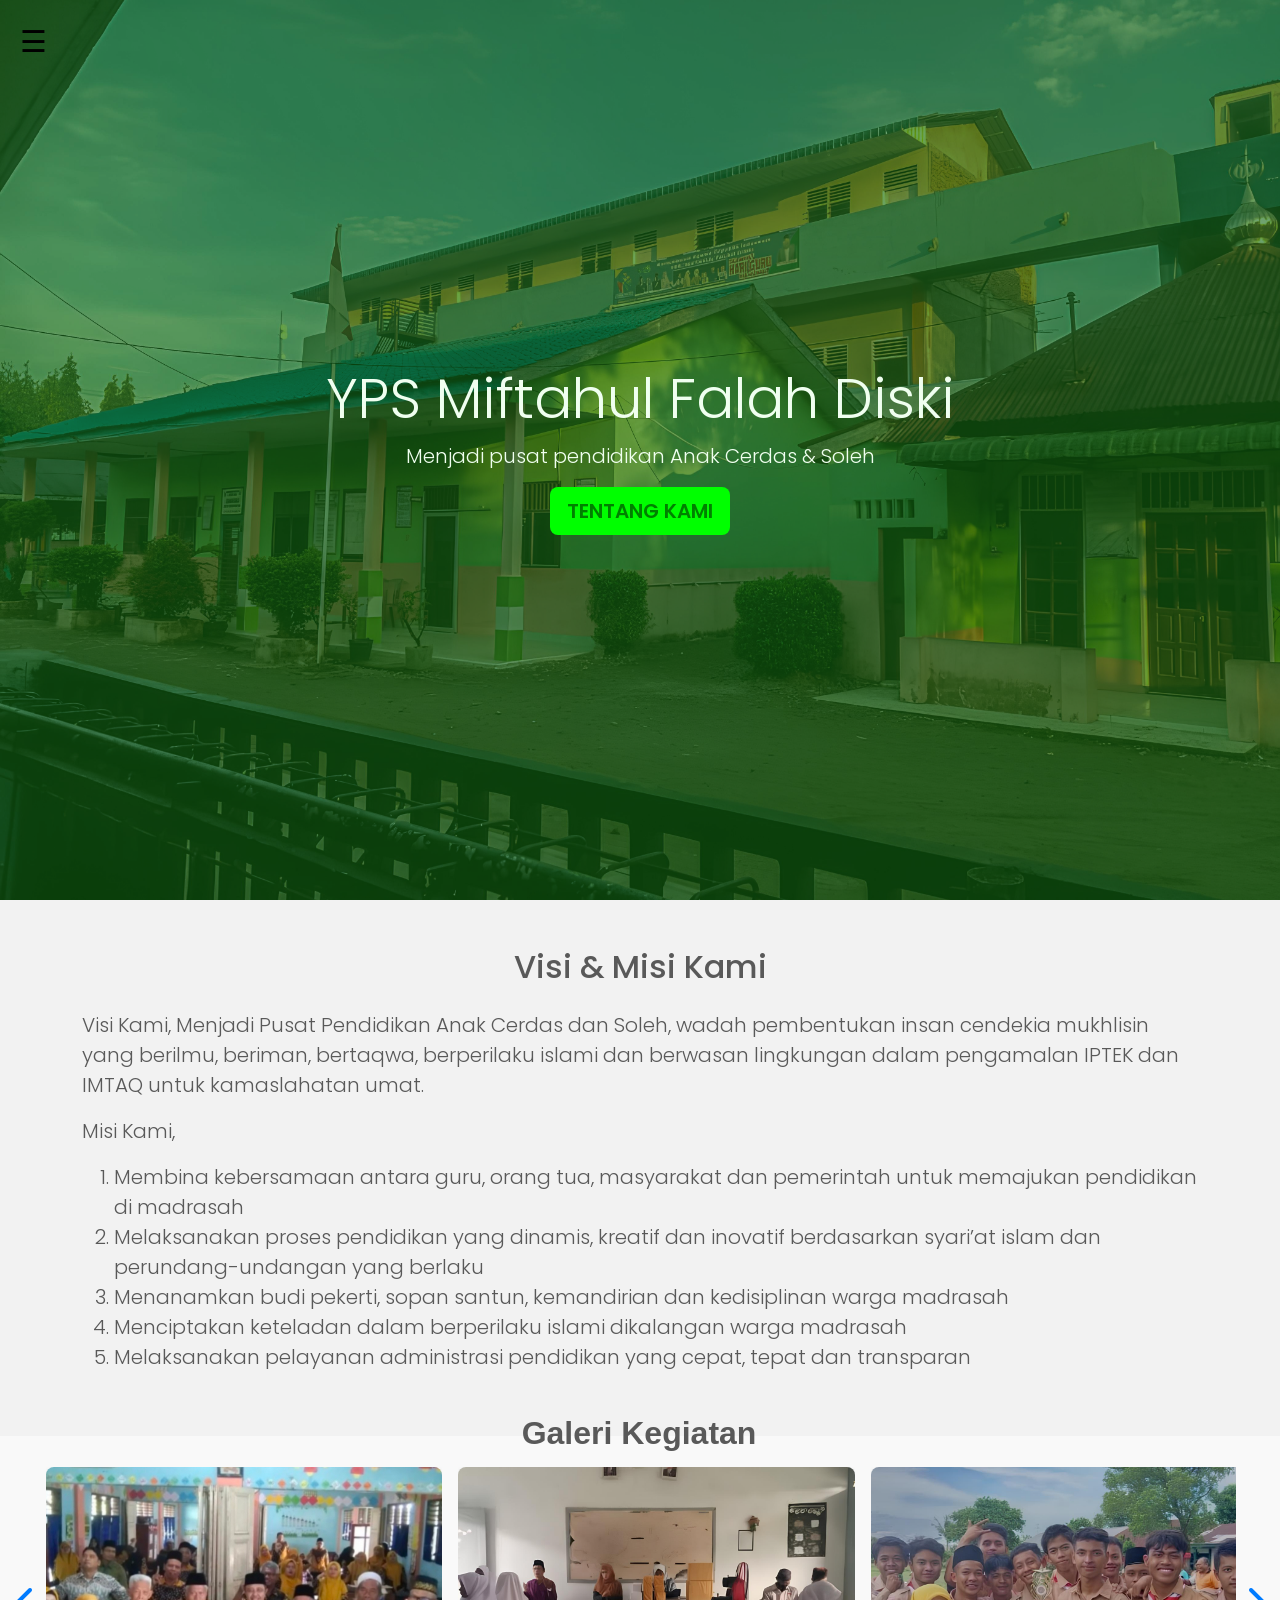
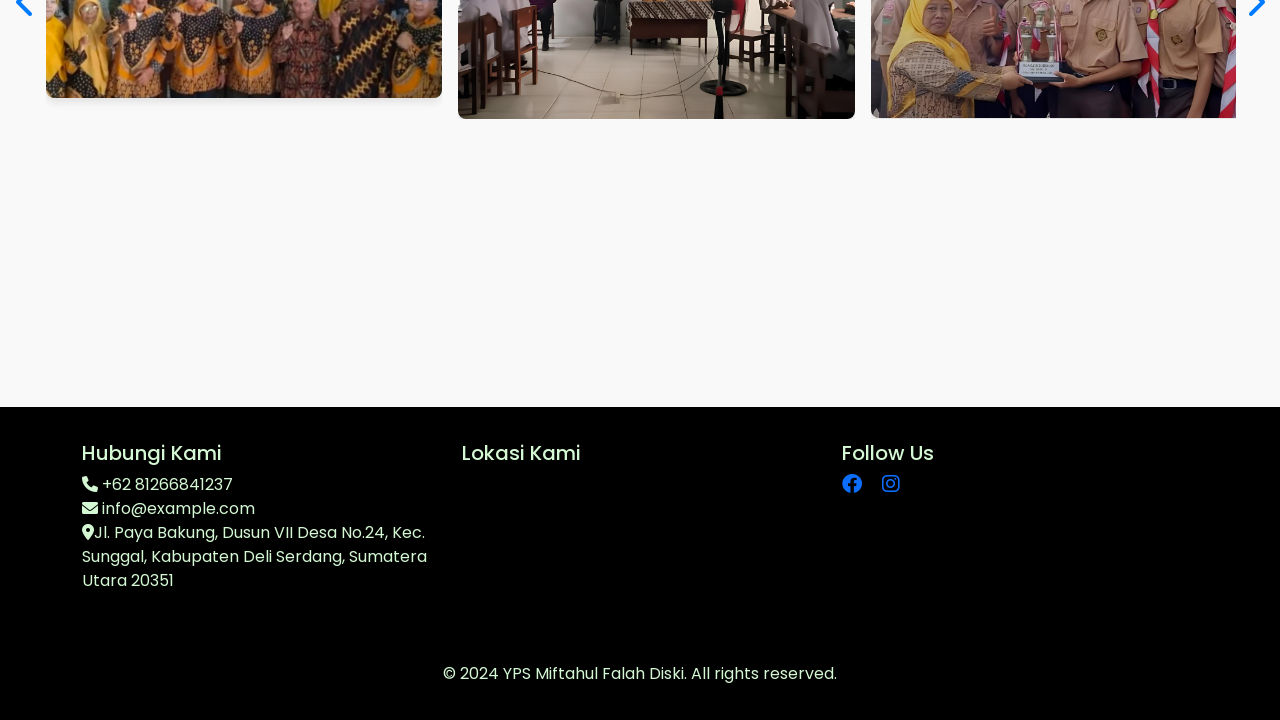
==== commit 6966259b: "proyek12" ====
--- a/index.html
+++ b/index.html
@@ -76,7 +76,7 @@
                         </span>
                         <div class="card-container">
                             <div class="card-content-container d-flex">
-                                <!-- First Card -->
+                              
                                 <article class="card-article">
                                     <img src="/assets/img/kegiatan4.jpg" alt="image 1" class="card-img">
                                     <div class="card-description-container">
@@ -85,8 +85,7 @@
                                         <a href="#" class="card-button">Read More</a>
                                     </div>
                                 </article>
-
-                                <!-- Second Card -->
+                
                                 <article class="card-article">
                                     <img src="/assets/img/kegiatan2.jpg" alt="image 2" class="card-img">
                                     <div class="card-description-container">
@@ -95,8 +94,8 @@
                                         <a href="#" class="card-button">Read More</a>
                                     </div>
                                 </article>
-
-                                <!-- Third Card -->
+                
+                              
                                 <article class="card-article">
                                     <img src="/assets/img/kegiatan3.jpg" alt="image 3" class="card-img">
                                     <div class="card-description-container">
@@ -105,6 +104,27 @@
                                         <a href="#" class="card-button">Read More</a>
                                     </div>
                                 </article>
+
+                            
+                                  <article class="card-article">
+                                    <img src="/assets/img/kegiatan3.jpg" alt="image 3" class="card-img">
+                                    <div class="card-description-container">
+                                        <span class="card-description">Kegiatan Kambera</span>
+                                        <h2 class="card-title">Sumareta Utara 2024</h2>
+                                        <a href="#" class="card-button">Read More</a>
+                                    </div>
+                                </article>
+
+                            
+                                  <article class="card-article">
+                                    <img src="/assets/img/kegiatan3.jpg" alt="image 3" class="card-img">
+                                    <div class="card-description-container">
+                                        <span class="card-description">Kegiatan Kambera</span>
+                                        <h2 class="card-title">Sumareta Utara 2024</h2>
+                                        <a href="#" class="card-button">Read More</a>
+                                    </div>
+                                </article>
+                                
                             </div>
                         </div>
                         <span id="nextBtn" class="arrow-btn">
--- a/assets/style/style.css
+++ b/assets/style/style.css
@@ -1,22 +1,15 @@
-/*=============== GOOGLE FONTS ===============*/
 @import url("https://fonts.googleapis.com/css2?family=Poppins:wght@400;500&display=swap");
-/* test font */
 @import url('https://fonts.googleapis.com/css2?family=Inter:opsz,wght@14..32,100..900&display=swap');
-
-/*=============== VARIABLES CSS ===============*/
 :root {
-  /*========== Colors ==========*/
   --first-color: hsl(82, 60%, 28%);
   --title-color: hsl(0, 0%, 15%);
   --text-color: hsl(0, 0%, 35%);
   --body-color: hsl(0, 0%, 95%);
   --container-color: hsl(0, 0%, 100%);
-
-  /*========== Font and typography ==========*/
   --body-font: "Poppins", sans-serif;
 }
 
-/*========== Responsive typography ==========*/
+/* laptop */
 @media screen and (min-width: 1120px) {
   :root {
     --h2-font-size: 1.5rem;
@@ -24,7 +17,6 @@
   }
 }
 
-/*=============== BASE ===============*/
 * {
   box-sizing: border-box;
   padding: 0;
@@ -39,24 +31,23 @@
   overflow-x: hidden;
 }
 
-
-
-/*=============== CARD SECTION (Updated) ===============*/
 .card-container {
-  transform: translate(0px, -130px);
+  transform: translate(15px, -160px);
   display: grid;
   place-items: center;
   margin-inline: 1.5rem;
   padding-block: 5rem;
-  margin-left: -5px;
-
+  margin-left:-5px ; 
+}
+
+.arrow-btn{
+  transform: translateY(-150px);
 }
 
 .card-content-container {
   display: flex;
   transition: transform 0.5s ease-in-out;
 }
-
 
 .card-content-container {
   display: grid;
@@ -107,7 +98,7 @@
   text-decoration: underline;
 }
 
-/* Card hover animations */
+/* Card hover animation */
 .card-article:hover .card-description-container {
   animation: show-description 1s forwards;
   opacity: 1;
@@ -168,9 +159,8 @@
   }
 }
 
-/*=============== BREAKPOINTS ===============*/
-/* For small devices */
-@media screen and (max-width: 340px) {
+/* hp */
+@media screen and (max-width: 390px) {
   .card-container {
     margin-inline: 1rem;
     transform: translate(0px, -130px);
@@ -181,7 +171,36 @@
     padding: 1rem;
   }
 
-  .card-description-container {}
+  .sidenav{
+    align-items: none;
+    display: none;
+   }
+  
+   .sidebar{
+    align-items: none;
+    display: none;
+   }
+  
+    .card-img{
+      position: relative;
+      width: 94%;    
+    }
+
+
+    
+  
+}
+
+/* tablet */
+@media screen and (min-width: 768px) {
+  .card-content-container {
+    grid-template-columns: repeat(2, 1fr);
+    column-gap: 1.5rem;    
+  }
+
+  .sidenav {
+    width: 100%;
+  }
 }
 
 .card-description-container {
@@ -213,45 +232,29 @@
   }
 }
 
+/*laptop*/
 @media screen and (min-width: 1190px) {
-  .card-description-container {
-    width: 320px;
-    /* Ukuran sesuai layar besar */
-    left: 500px;
-    /* Penyesuaian posisi */
-    bottom: 8;
-  }
-}
-
-
-/* For medium devices */
-@media screen and (min-width: 768px) {
   .card-content-container {
-    grid-template-columns: repeat(2, 1fr);
-    column-gap: 1.5rem;
-  }
-
-
-
-  .sidenav {
-    width: 100%;
-  }
-
-
-
-}
-
-
-
-.text-center h2 {
+    display: grid;
+    grid-template-columns: repeat(3, 1fr); /* 3 kolom */
+    gap: 2rem; /* Jarak antar kartu */
+  }
+
+  .card-article {
+    max-width: 100%; /* Kartu menyesuaikan dengan kolom */
+  }
+}
+
+.text-center h2{
   position: relative;
   top: 500px;
 }
 
-.text-center-galery {
-  position: relative;
-  top: -70px;
-  text-align: center;
+.text-center-galery{
+ position: relative;
+ top: -70px;
+ text-align: center;
+ left: -1px;
 }
 
 .profile-sekolah {
@@ -296,64 +299,6 @@
   text-align: center;
 }
 
-.galeri h2 {
-  color: black;
-
-}
-
-#Kegiatan-img {
-  max-width: 539px;
-}
-
-#galery-kegiatan {
-  margin-left: 30px;
-}
-
-.custom-card {
-  border: none;
-  display: inline-block;
-  border-radius: 10px;
-  overflow: hidden;
-  box-shadow: 0 4px 6px rgba(0, 0, 0, 0.1);
-  margin: 7px;
-  width: 400px;
-}
-
-/* hapus */
-
-.date-badge {
-  top: 10px;
-  right: 10px;
-  background-color: #17a2b8;
-  color: white;
-  border-radius: 8px;
-  text-align: center;
-  padding: 4px 8px;
-  font-weight: bold;
-}
-
-.date-badge .date-day {
-  font-size: 1.5rem;
-  display: block;
-  line-height: 1.2;
-}
-
-.date-badge .date-month {
-  font-size: 0.8rem;
-  text-transform: uppercase;
-}
-
-.card-author {
-  font-size: 0.9rem;
-  font-weight: bold;
-}
-
-.card-text {
-  margin-top: 10px;
-  margin-bottom: 15px;
-}
-
-/* sini mgkn */
 
 #openBtn {
   position: fixed;
@@ -402,191 +347,93 @@
   transition: margin-left .5s;
 }
 
-@media screen and (max-width: 390px) {
-  .sidenav {
-    align-items: none;
-    display: none;
-  }
-
-  .sidebar {
-    align-items: none;
-    display: none;
-  }
-
-  .card-img {
-    position: relative;
-    width: 92%;
-  }
-
-  .card-article {}
-}
-
-.card-list .card-item .card-link {
-  width: 400px;
-  display: block;
-  background-color: #e87878;
-  padding: 18px;
-  border-radius: 12px;
-  text-decoration: none;
-  box-shadow: 0 10px 10px 10px rgba(0, 0, 0, 0.5);
-}
-
-.card-list .card-item {
-  list-style: none;
-}
-
-.card-link .card-item .card-image {
+/* gallery kegiatan */
+
+.galery {
+  background-color: #f9f9f9;
+}
+
+.text-center-galery {
+  font-size: 2rem;
+  font-weight: bold;
+  margin-bottom: 1.5rem;
+}
+
+/* Tata letak tombol panah */
+.arrow-btn {
+  cursor: pointer;
+  font-size: 2rem;
+  color: #007bff;
+  user-select: none;
+  z-index: 10;
+}
+
+.arrow-btn:hover {
+  color: #0056b3;
+}
+
+/* Container untuk gambar */
+.card-container {
+  overflow: hidden;
   width: 100%;
-  aspect-ratio: 16 / 9;
-  object-fit: cover;
-  border-radius: 10px;
-}
-
-.card-list .card-link .badge {
-  color: #5372F0;
-  padding: 8px 16px;
-  font-size: 0.95rem;
-  font-weight: 500;
-  background: #DDE4FF;
-  width: fit-content;
-  margin: 16px 0 18px;
-  border-radius: 25px;
-}
-
-.card-list .card-link .card-title {
-  font-size: 1.19rem;
-  color: #000;
-  font-weight: 600;
-}
-
-.card-list .card-link .card-button {
-  height: 35px;
-  width: 35px;
-  color: #5372F0;
-  border-radius: 50%;
-  margin: 30px 0 5px;
-  background: none;
-  cursor: pointer;
-  border: 2px solid #5372F0;
-  transform: rotate(-45deg);
-}
-
-/* lain */
-
-.card-container {
-  width: 100%;
-  max-width: 90%;
-  /* Sesuaikan untuk layar lebar */
-  overflow: hidden;
-  /* Tetap menyembunyikan elemen di luar */
+  max-width: 1190px;
   position: relative;
 }
 
 .card-content-container {
   display: flex;
-  gap: -4rem;
-  transition: transform 1s ease-in-out;
-  will-change: transform;
-  /* Optimalisasi performa */
-}
-
+  transition: transform 0.5s ease-in-out;
+  gap: 1rem;
+}
+
+/* Gaya untuk setiap kartu */
 .card-article {
-  flex: 0 0 100%;
-  /* Ukuran card penuh dalam container */
+  flex: 0 0 490px;
   max-width: 100%;
-  /* Responsif untuk layar kecil */
   text-align: center;
-}
-
-.arrow-btn {
-  position: absolute;
-  top: 0%;
-  transform: translateY(-50%);
-  background-color: rgba(60, 54, 54, 0.5);
-  color: white;
-  font-size: 1.5rem;
-  padding: 5px;
-  border-radius: 50%;
-  cursor: pointer;
-  z-index: 10;
-}
-
-.arrow-btn:hover {
-  background-color: rgba(0, 0, 0, 0.8);
-}
-
-#prevBtn {
-  left: -18px;
-  width: 55px;
-  text-align: center;
-  position: relative;
-  top: -90px;
-
-}
-
-#nextBtn {
-  right: 10px;
-  width: 55px;
-  text-align: center;
-  position: relative;
-  top: -90px;
-}
-
-
-
-.card-img {
-  border-radius: 12px;
-}
-
+  transition: opacity 0.3s ease-in-out;
+}
+
+.card-article img {
+  width: 100%;
+  height: auto;
+  border-radius: 8px;
+  box-shadow: 0 4px 8px rgba(0, 0, 0, 0.1);
+}
+
+.card-description-container {
+  margin-top: 1rem;
+}
+
+.card-title {
+  font-size: 1.25rem;
+  font-weight: bold;
+}
+
+.card-description {
+  font-size: 0.9rem;
+  color: #666;
+}
+
+.card-button {
+  display: inline-block;
+  margin-top: 0.5rem;
+  padding: 0.5rem 1rem;
+  background-color: #007bff;
+  color: #fff;
+  text-decoration: none;
+  border-radius: 4px;
+  transition: background-color 0.3s ease-in-out;
+}
+
+.card-button:hover {
+  background-color: #0056b3;
+}
+
+/* Atur untuk layar dengan minimal 1190px */
 @media screen and (min-width: 1190px) {
-  .card-img {
-    width: 400px;
-    position: relative;
-    top: 50px;
-    border-radius: 12px;
-  }
-
-  .card-description-container {
-    position: relative;
-    left: 427px;
-  }
-
-  #nextBtn {
-    right: 35px;
-
-  }
-
-  .card-container {
-    margin-left: 2%;
-    height: 100vh;
-  }
-
-  .card-content-container {
-    grid-template-columns: repeat(3, 1fr);
-    margin-right: 20px;
-  }
-
-  .card-description-container {
-    margin-left: 35px;
-    width: 385px;
-    padding-inline: 2.5rem;
-  }
-}
-
-.footer {
-  color: white;
-  padding: 20px 0;
-}
-
-.footer a {
-  color: #ffffff;
-  text-decoration: none;
-}
-
-.footer a:hover {
-  text-decoration: underline;
-}
-
-.map-container {
-  height: 200px;
-}+  .card-article {
+    flex: 0 0 33.33%; /* 3 gambar per layar */
+  }
+
+}
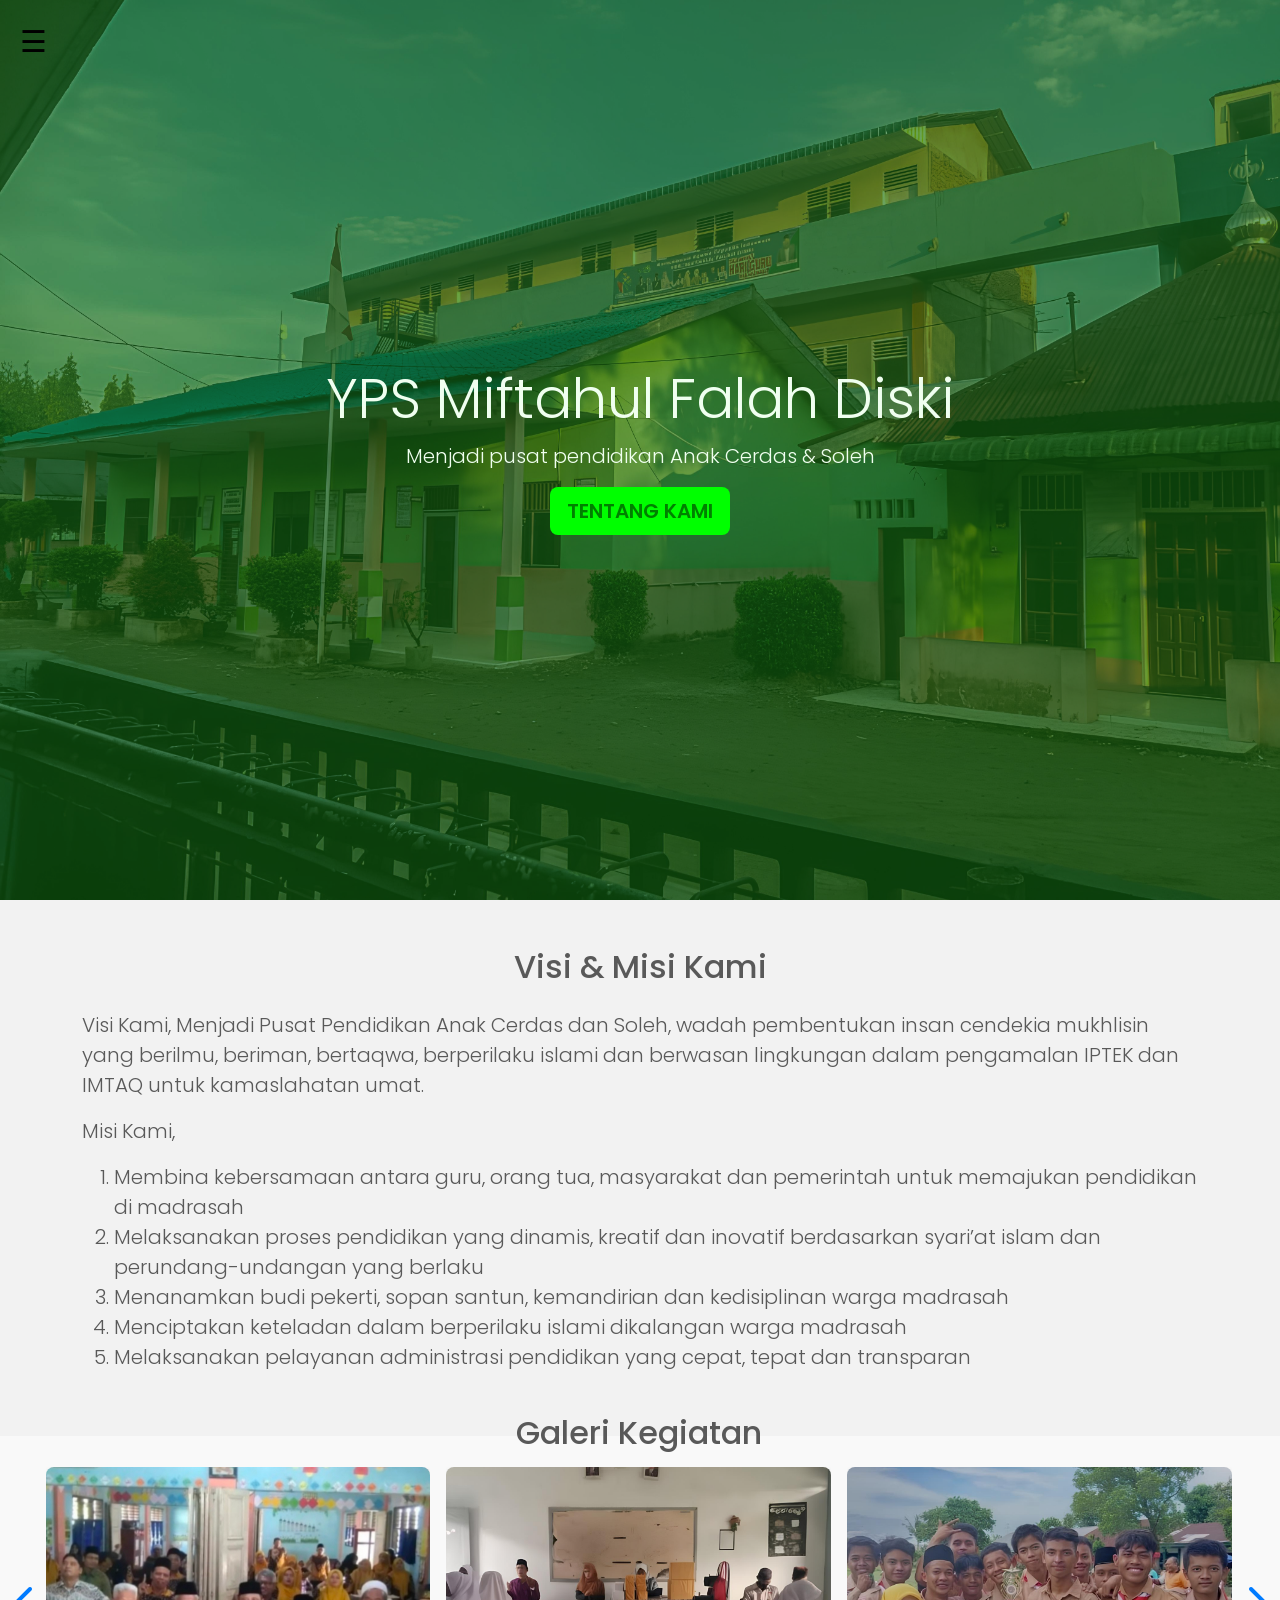
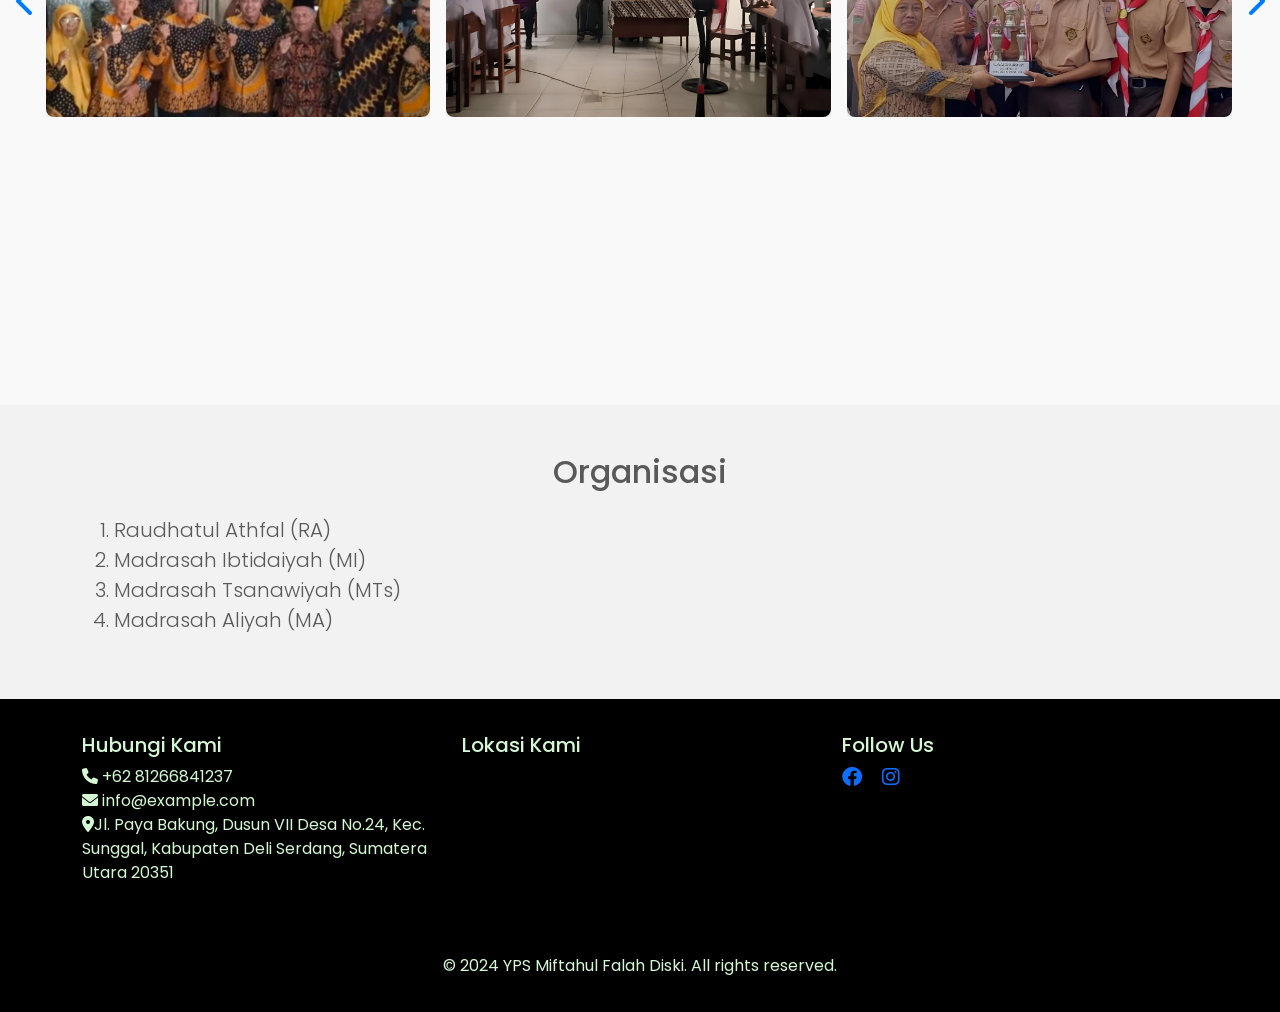
==== commit 565fecdd: "Organisasi" ====
--- a/index.html
+++ b/index.html
@@ -25,7 +25,7 @@
                 <a href="#" class="sidebar-link py-3 px-4">Beranda</a>
                 <a href="#profile-sekolah" class="sidebar-link  py-3 px-4">Profil Sekolah</a>
                 <a href="#galeri" class="sidebar-link  py-3 px-4">Galeri Kegiatan</a>
-                <a href="#siswa" class="sidebar-link  py-3 px-4">Organisasi</a>
+                <a href="#organisasi" class="sidebar-link  py-3 px-4">Organisasi</a>
             </div>
 
             <!-- Content Area -->
@@ -61,7 +61,7 @@
                                     <li>Menanamkan budi pekerti, sopan santun, kemandirian dan kedisiplinan warga 
                                         madrasah</li>
                                     <li>Menciptakan keteladan dalam berperilaku islami dikalangan warga madrasah</li>
-                                    <li>Melaksanakan pelayanan administrasi pendidikan yang cepat, tepat dan transparan</p></li>
+                                    <li>Melaksanakan pelayanan administrasi pendidikan yang cepat, tepat dan transparan</li>
                                 </ol>            
                             </div>
                         </div>
@@ -133,6 +133,22 @@
                     </div>
                 </section>
 
+                <section id="organisasi" class="profile-sekolah py-5">
+                    <div class="container">
+                        <h2 class="text-center mb-4">Organisasi</h2>
+                        <div class="row">
+                            <div class="text-justify">
+                                <ol class="lead">
+                                    <li>Raudhatul Athfal (RA)</li>
+                                    <li>Madrasah Ibtidaiyah (MI)</li>
+                                    <li>Madrasah Tsanawiyah (MTs)</li>
+                                    <li>Madrasah Aliyah (MA)</li>
+                                </ol>            
+                            </div>
+                        </div>
+                    </div>
+                </section>
+
 
                 <!-- Footer -->
                 <footer class="footer bg-black text-center text-md-start">
--- a/assets/style/style.css
+++ b/assets/style/style.css
@@ -240,6 +240,8 @@
     gap: 2rem; /* Jarak antar kartu */
   }
 
+  
+
   .card-article {
     max-width: 100%; /* Kartu menyesuaikan dengan kolom */
   }
@@ -355,7 +357,6 @@
 
 .text-center-galery {
   font-size: 2rem;
-  font-weight: bold;
   margin-bottom: 1.5rem;
 }
 
@@ -433,7 +434,15 @@
 /* Atur untuk layar dengan minimal 1190px */
 @media screen and (min-width: 1190px) {
   .card-article {
-    flex: 0 0 33.33%; /* 3 gambar per layar */
-  }
-
-}
+    flex: 0 0 32.33%; /* 3 gambar per layar */
+  }
+
+}
+
+.card-article img {
+  width: 100%;
+  height: 250px;
+  object-fit: cover; 
+  border-radius: 8px;
+  box-shadow: 0 4px 8px rgba(0, 0, 0, 0.1);
+}
